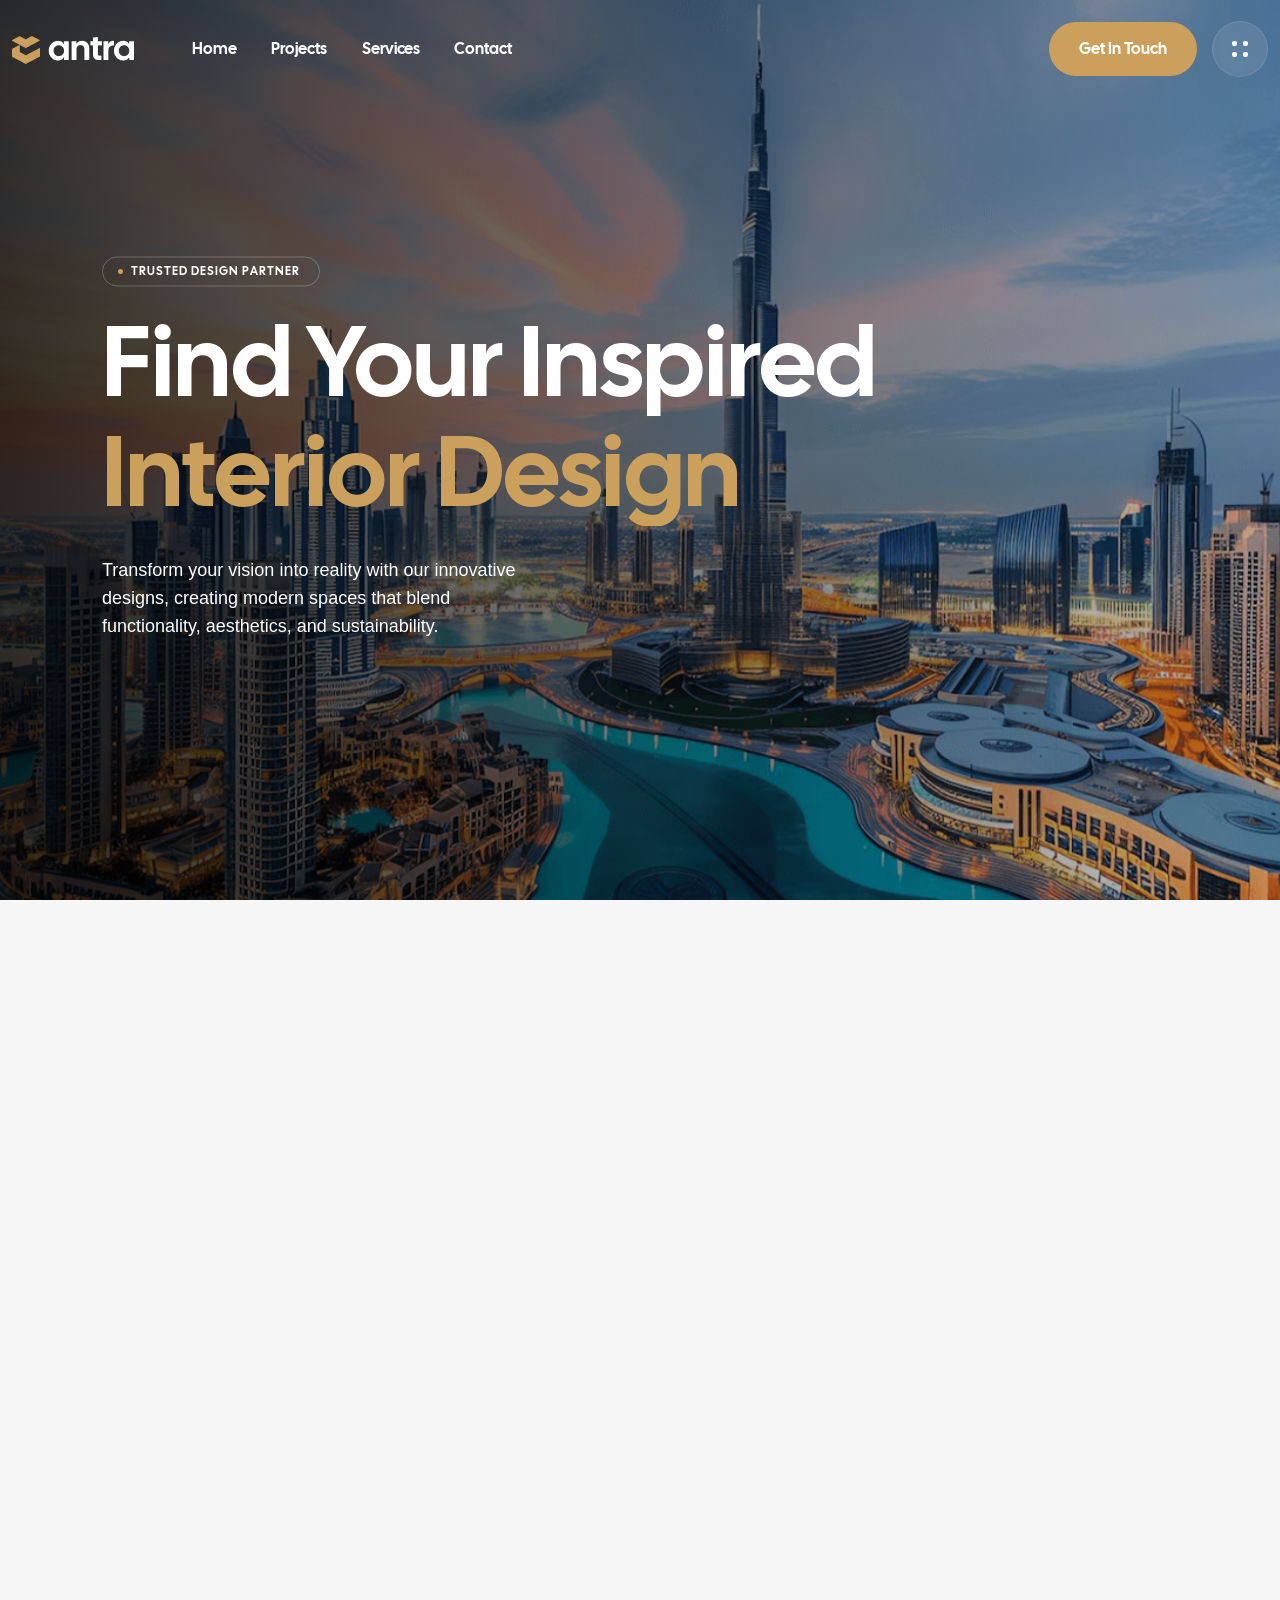
==== index.html @ e8db460d "first commit" ====
<!DOCTYPE html>
<html class="no-js" lang="en">
    
<!-- Mirrored from antra.ibthemespro.com/index-6.html by HTTrack Website Copier/3.x [XR&CO'2014], Thu, 23 Apr 2026 16:59:14 GMT -->
<head>
        <meta charset="utf-8">
        <meta http-equiv="x-ua-compatible" content="ie=edge">
        <meta name="viewport" content="width=device-width, initial-scale=1">
        <meta name="description" content="">

        <!-- Site Title -->
        <title>Time Construct LLC</title>

        <!-- Place favicon.ico in the root directory -->
        <link rel="shortcut icon" type="image/x-icon" href="assets/img/favicon.png">

        <!-- CSS here -->
        <link rel="stylesheet" href="assets/css/bootstrap.min.css">
        <link rel="stylesheet" href="assets/css/fontawesome.min.css">
        <link rel="stylesheet" href="assets/css/venobox.min.css">
        <link rel="stylesheet" href="assets/css/odometer.min.css">
        <link rel="stylesheet" href="assets/css/nice-select.css">
        <link rel="stylesheet" href="assets/css/carouselTicker.css">
        <link rel="stylesheet" href="assets/css/animation.css">
        <link rel="stylesheet" href="assets/css/swiper.min.css">
        <link rel="stylesheet" href="assets/css/main.css">
    </head>

    <body>

        <!-- preloader -->
        <!-- <div class="preloader overflow-hidden">
            <div class="site-name"><span>ANTRA</span></div>
            <div class="preloader-gutters">
                <div class="bar">
                    <div class="inner-bar"></div>
                </div>
                <div class="bar">
                    <div class="inner-bar"></div>
                </div>
                <div class="bar">
                    <div class="inner-bar"></div>
                </div>
                <div class="bar">
                    <div class="inner-bar"></div>
                </div>
                <div class="bar">
                    <div class="inner-bar"></div>
                </div>
                <div class="bar">
                    <div class="inner-bar"></div>
                </div>
                <div class="bar">
                    <div class="inner-bar"></div>
                </div>
                <div class="bar">
                    <div class="inner-bar"></div>
                </div>
            </div>
        </div> -->
        <!-- /.preloader -->

        <!-- header-area-start -->
        <header class="header sticky-active">
            <div class="primary-header">
                <div class="container">
                    <div class="primary-header-inner">
                        <div class="header-left-wrap">
                            <div class="header-logo d-lg-block">
                                <a href="index-2.html">
                                    <img src="assets/img/logo/logo-2.png" alt="logo">
                                </a>
                            </div>
                            <div class="header-menu-wrap">
                                <div class="mobile-menu-items">
                                    <ul>
                                        <li><a href="contact.html">Home</a></li>

                                        <li><a href="contact.html">Projects</a></li>
                                        <li><a href="contact.html">services</a></li>
                                        <li><a href="contact.html">contact</a></li>


                                    </ul>
                                </div>
                            </div>
                            <!-- /.header-menu-wrap -->
                        </div>
                        <div class="header-right-wrap">
                            <a href="tel:+480123678900" class="header-contact">
                                <span class="icon"><i class="fa-regular fa-phone"></i></span>
                                <span class="content">
                                    <span class="call-text">Call Us Phone</span>
                                    <span class="call-number">(+480) 123 678 900</span>
                                </span>
                            </a>
                            <div class="header-btn-wrap">
                                <a href="contact.html" class="tl-primary-btn header-btn">Get in Touch</a>
                            </div>
                            <div class="sidebar-icon">
                                <button class="sidebar-trigger open">
                                    <svg width="16" height="16" viewBox="0 0 16 16" fill="none" xmlns="http://www.w3.org/2000/svg">
                                        <path d="M11 2C11 0.89543 11.8954 0 13 0H14C15.1046 0 16 0.895431 16 2V3C16 4.10457 15.1046 5 14 5H13C11.8954 5 11 4.10457 11 3V2Z" fill="currentColor"/>
                                        <path d="M0 2C0 0.89543 0.895431 0 2 0H3C4.10457 0 5 0.895431 5 2V3C5 4.10457 4.10457 5 3 5H2C0.89543 5 0 4.10457 0 3V2Z" fill="currentColor"/>
                                        <path d="M0 13C0 11.8954 0.895431 11 2 11H3C4.10457 11 5 11.8954 5 13V14C5 15.1046 4.10457 16 3 16H2C0.89543 16 0 15.1046 0 14V13Z" fill="currentColor"/>
                                        <path d="M11 13C11 11.8954 11.8954 11 13 11H14C15.1046 11 16 11.8954 16 13V14C16 15.1046 15.1046 16 14 16H13C11.8954 16 11 15.1046 11 14V13Z" fill="currentColor"/>
                                    </svg>
                                </button>
                            </div>
                            <!-- /.header-right -->
                        </div>
                    </div>
                    <!-- /.primary-header-inner -->
                </div>
            </div>
        </header>
      

        <div id="sidebar-area" class="sidebar-area">
            <button class="sidebar-trigger close">
                <svg
                    class="sidebar-close"
                    xmlns="http://www.w3.org/2000/svg"
                    xmlns:xlink="http://www.w3.org/1999/xlink"
                    x="0px"
                    y="0px"
                    width="16px"
                    height="12.7px"
                    viewBox="0 0 16 12.7"
                    style="enable-background: new 0 0 16 12.7"
                    xml:space="preserve">
                    <g>
                        <rect
                            x="0"
                            y="5.4"
                            transform="matrix(0.7071 -0.7071 0.7071 0.7071 -2.1569 7.5208)"
                            width="16"
                            height="2"
                        ></rect>
                        <rect
                            x="0"
                            y="5.4"
                            transform="matrix(0.7071 0.7071 -0.7071 0.7071 6.8431 -3.7929)"
                            width="16"
                            height="2"
                        ></rect>
                    </g>
                </svg>
            </button>
            <div class="side-menu-content">
                <div class="side-menu-logo">
                    <a class="dark-img" href="index-2.html"><img src="assets/img/logo/logo-2.png" alt="logo"></a>
                    <a class="light-img" href="index-2.html"><img src="assets/img/logo/logo-1.png" alt="logo"></a>
                </div>
                <div class="side-menu-wrap"></div>
                <div class="side-menu-about">
                    <h4 class="title">We Shape Interior Designs, Crafting Timeless and Inspiring Spaces</h4>
                </div>
                <div class="side-menu-gallary">
                    <div class="side-menu-gallary-item">
                        <a href="assets/img/project/sidebar-gallary-1.png" class="venobox" data-gall="gallary1"><img src="assets/img/project/sidebar-gallary-1.png" alt="img"></a>
                    </div>
                    <div class="side-menu-gallary-item">
                        <a href="assets/img/project/sidebar-gallary-2.png" class="venobox" data-gall="gallary1"><img src="assets/img/project/sidebar-gallary-2.png" alt="img"></a>
                    </div>
                    <div class="side-menu-gallary-item">
                        <a href="assets/img/project/sidebar-gallary-3.png" class="venobox" data-gall="gallary1"><img src="assets/img/project/sidebar-gallary-3.png" alt="img"></a>
                    </div>
                    <div class="side-menu-gallary-item">
                        <a href="assets/img/project/sidebar-gallary-4.png" class="venobox" data-gall="gallary1"><img src="assets/img/project/sidebar-gallary-4.png" alt="img"></a>
                    </div>
                    <div class="side-menu-gallary-item">
                        <a href="assets/img/project/sidebar-gallary-5.png" class="venobox" data-gall="gallary1"><img src="assets/img/project/sidebar-gallary-5.png" alt="img"></a>
                    </div>
                    <div class="side-menu-gallary-item">
                        <a href="assets/img/project/sidebar-gallary-6.png" class="venobox" data-gall="gallary1"><img src="assets/img/project/sidebar-gallary-6.png" alt="img"></a>
                    </div>
                </div>
                <div class="side-menu-contact">
                    <ul class="side-menu-list">
                        <li>
                            5609 E Sprague Ave, <br>Spokane Valley, WA 99212,<br> USA
                        </li>
                        <li>
                            <a href="tel:+0844560789">+(084) 456-0789</a>
                        </li>
                        <li>
                            <a class="mail" href="mailto:support@example.com">support@example.com</a>
                        </li>
                    </ul>
                </div>
                <ul class="side-menu-social">
                    <li class="facebook"><a href="#"><i class="fab fa-facebook-f"></i></a></li>
                    <li class="instagram"><a href="#"><i class="fab fa-instagram"></i></a></li>
                    <li class="twitter"><a href="#"><i class="fab fa-twitter"></i></a></li>
                    <li class="g-plus"><a href="#"><i class="fab fa-fab fa-google-plus"></i></a></li>
                </ul>
            </div>
        </div>
        <!--/.sidebar-area-->

        <div class="mobile-side-menu">
            <div class="side-menu-content">
                <div class="side-menu-head">
                    <a href="index-2.html"><img src="assets/img/logo/logo-2.png" alt="logo"></a>
                    <button class="mobile-side-menu-close"><i class="fa-regular fa-xmark"></i></button>
                </div>
                <div class="side-menu-wrap"></div>
                <div class="side-menu-contact">
                    <div class="side-menu-header">
                        <h3>Contact Us</h3>
                    </div>
                    <ul class="side-menu-list">
                        <li>
                            <i class="fas fa-map-marker-alt"></i>
                            <p>Valentin, Street Road 24, New York, </p>
                        </li>
                        <li>
                            <i class="fas fa-phone"></i>
                            <a href="tel:+000123456789">+000 123 (456) 789</a>
                        </li>
                        <li>
                            <i class="fas fa-envelope-open-text"></i>
                            <a href="mailto:antra@gmail.com">antra@gmail.com</a>
                        </li>
                    </ul>
                </div>
                <ul class="side-menu-social">
                    <li class="facebook"><a href="#"><i class="fab fa-facebook-f"></i></a></li>
                    <li class="instagram"><a href="#"><i class="fab fa-instagram"></i></a></li>
                    <li class="twitter"><a href="#"><i class="fab fa-twitter"></i></a></li>
                    <li class="g-plus"><a href="#"><i class="fab fa-fab fa-google-plus"></i></a></li>
                </ul>
            </div>
        </div>
        <!-- /.mobile-side-menu -->
        <div class="mobile-side-menu-overlay"></div>

    <div id="antra-smooth-wrapper">
        <div id="antra-smooth-content">

        <section class="hero-section-6 overflow-hidden">
            <div class="bg-img" data-background="assets/images/banner3.png"></div>
            <div class="hero-text">
                <!-- <span>Interior</span> -->
            </div>
            <div class="container">
                <div class="hero-wrap-6 pt-130">
                    <div class="hero-content-6 white-content">
                        <div class="section-heading mb-0 white-content slide-anim" data-delay="2.5" data-offset="100" data-direction="bottom">
                            <h4 class="sub-heading" data-text-animation="fade-in-right" data-split="char" data-duration="0.9" data-stagger="0.03">Trusted Design Partner</h4>
                            <h2 class="section-title cursor-effect ">Find Your Inspired <br><span>Interior Design</span></h2>
                        </div>
                        <div class="hero-content-left slide-anim" data-delay="2.8" data-offset="100" data-direction="bottom">
                            <p>Transform your vision into reality with our innovative designs, creating modern spaces that blend functionality, aesthetics, and sustainability.</p>
                            <div class="hero-btn">
                                <a href="#"></a>
                            </div>
                        </div>
                    </div>
                </div>
            </div>
        </section>
        <!-- ./ hero-section -->

           <!-- ./ service-section -->

            <section class="about-section-6 pt-130 pb-130 tl-bg-color">
            <!-- <div class="shapes">
                <div class="shape-1"><img src="assets/img/shapes/about-shape-5.png" alt="shape"></div>
                <div class="shape-2"><img src="assets/img/shapes/about-shape-6.png" alt="shape"></div>
            </div> -->
            <div class="container container-2">
                <div class="row">
                    <div class="col-lg-6">
                        <div class="about-img-wrap-6 slide-anim" data-delay="0.3" data-offset="100" data-direction="left">
                            <div class="about-img-1"><img src="assets/images/about1.webp" alt="about"></div>
                            <div class="about-img-2"><img src="assets/images/about2.jpg" alt="about"></div>
                            <div class="about-img-3"><img src="assets/images/about3.jpg" alt="about"></div>
                        </div>
                    </div>
                    <div class="col-lg-6">
                        <div class="about-content-6 slide-anim" data-delay="0.3" data-offset="100" data-direction="right">
                            <div class="section-heading mb-30">
                                <!-- <h4 class="sub-heading" data-text-animation="fade-in-right" data-split="char" data-duration="0.9" data-stagger="0.03">Since 1989</h4> -->
                                <h2 class="section-title cursor-effect  title-2">WHO <span>WE ARE</span></h2>
                                <p>TIME Construct LLC, is a trusted provider of high-quality electromechanical solutions
in the United Arab Emirates. With a strong commitment to excellence, we specialize
in delivering reliable, efficient, and cost-effective services across a wide range of
projects, including residential, commercial, and industrial developments. </p>
<p>Our expertise covers mechanical, electrical, and plumbing (MEP) works,
ensuring seamless integration and execution at every stage of the project lifecycle.
Backed by a team of skilled engineers, technicians, and project managers, we strive
to meet the highest industry standards while adhering to strict safety.</p>
<p>At Time, we believe in building long-term relationships with ourclients by consistently
delivering projects on time and within budget. Our reputation is shaped by reliability,
integrity,and our customer-focused approach, combined with technical expertise
and innovative solutions, enables us to exceed expectations and contribute to the
success of every project we undertake.</p>
                            </div>
                            <!-- <div class="about-faq">
                                <div class="faq-accordion">
                                    <div class="accordion" id="accordionExample">
                                        
                                        <div class="accordion-item fade-top">
                                            <h2 class="accordion-header" id="headingOne">
                                                <button class="accordion-button" type="button" data-bs-toggle="collapse" data-bs-target="#collapseOne" aria-expanded="true" aria-controls="collapseOne">
                                                    Building Future Cities
                                                </button>
                                            </h2>
                                            <div id="collapseOne" class="accordion-collapse collapse show" role="region" aria-labelledby="headingOne" data-bs-parent="#accordionExample">
                                                <div class="accordion-body">
                                                    Our mission is to craft environments that stir creativity, evoke emotion, and reflect the inhabit them.
                                                </div>
                                            </div>
                                        </div>

                                        <div class="accordion-item fade-top">
                                            <h2 class="accordion-header" id="headingTwo">
                                                <button class="accordion-button collapsed" type="button" data-bs-toggle="collapse" data-bs-target="#collapseTwo" aria-expanded="false" aria-controls="collapseTwo">
                                                    Unique and Influential Design
                                                </button>
                                            </h2>
                                            <div id="collapseTwo" class="accordion-collapse collapse" role="region" aria-labelledby="headingTwo" data-bs-parent="#accordionExample">
                                                <div class="accordion-body">
                                                    Our mission is to craft environments that stir creativity, evoke emotion, and reflect the inhabit them.
                                                </div>
                                            </div>
                                        </div>

                                        <div class="accordion-item fade-top">
                                            <h2 class="accordion-header" id="headingThree">
                                                <button class="accordion-button collapsed" type="button" data-bs-toggle="collapse" data-bs-target="#collapseThree" aria-expanded="false" aria-controls="collapseThree">
                                                    Interior and exterior design
                                                </button>
                                            </h2>
                                            <div id="collapseThree" class="accordion-collapse collapse" role="region" aria-labelledby="headingThree" data-bs-parent="#accordionExample">
                                                <div class="accordion-body">
                                                    Our mission is to craft environments that stir creativity, evoke emotion, and reflect the inhabit them.
                                                </div>
                                            </div>
                                        </div>

                                    </div>
                                </div>
                            </div>
                            <div class="about-btn">
                                <a href="about.html" class="tl-primary-btn">See More About Us <span class="icon"><i class="fa-regular fa-arrow-right"></i></span></a>
                            </div> -->
                        </div>
                    </div>
                </div>
            </div>
        </section>


           <section class="process-section process-6 pt-130 pb-130 fade-wrapper">
            <div class="container container-2">
                <div class="row">
                    <div class="col-lg-6">
                        <div class="process-img-6 slide-anim" data-delay="0.3" data-offset="100" data-direction="left">
                            <img src="assets/img/images/process-img-5.png" alt="process">
                        </div>
                    </div>
                    <div class="col-lg-6">
                        <div class="process-item-wrap-6 slide-anim" data-delay="0.3" data-offset="100" data-direction="right">
                            <div class="process-item-6 item-1">
                                <h3 class="title">WHAT  <span>TIME DO</span></h3>
                                <p>In TIME Construct LLC, MEP is our core business. Time Electromechanical Company delivers
comprehensive end-to-end MEP solutions, ensuring efficient Design, Supply, Execution, and
Maintenance of building systems across diverse sectors in the UAE
                                   
                                </p>
                                <br><br>
                                 <ul class="about-list">
                                    <li><img src="assets/img/icon/about-1.png" alt="about">Mechanical Works (HVAC Systems, Ventilation, Air Conditioning)</li>
                                    <li><img src="assets/img/icon/about-1.png" alt="about">Electrical Works (Power Distribution, Lighting, ELV Systems)</li>
                                    <li><img src="assets/img/icon/about-1.png" alt="about">Plumbing & Drainage Systems</li>
                                    <li><img src="assets/img/icon/about-1.png" alt="about">Fire Fighting & Fire Alarm Systems</li>
                                    <li><img src="assets/img/icon/about-1.png" alt="about">Testing, Commissioning & Maintenance</li>
                                    <li><img src="assets/img/icon/about-1.png" alt="about">Facility Management Support
</li>

                                </ul>
                            </div>
                        </div>
                    </div>
                </div>
            </div>
        </section>
<!-- ./ service-section -->

        <section class="content-section pt-130 pb-130 tl-bg-color">
            <!-- <div class="shape-1"><img src="assets/img/shapes/content-shape-1.png" alt="shape"></div> -->
            <div class="container container-2">
                <div class="row">
                    <div class="col-lg-6">
                        <div class="content-info slide-anim" data-delay="0.3" data-offset="100" data-direction="left">
                            <div class="section-heading mb-30">
                                <!-- <h4 class="sub-heading" data-text-animation="fade-in-right" data-split="char" data-duration="0.9" data-stagger="0.03">What we do</h4> -->
                                <h2 class="section-title cursor-effect  title-2">WHY <span>CHOOSE US</span></h2>
                            </div>
                            <ul class="content-list">
                                <li><i class="fa-solid fa-circle-chevron-right"></i>Experienced & Qualified Team</li>
                                <li><i class="fa-solid fa-circle-chevron-right"></i>Commitment to Quality & Safety</li>
                                <li><i class="fa-solid fa-circle-chevron-right"></i>Timely Project Delivery</li>
                            </ul>
                            <p>Our technical expertise has a full track record of prestigious project from concept to
successful completion, such as Town shops, High rise towers, Shopping Malls, Offices &
Hospitals, Complex and Luxurious Villas & Private Palaces, Hotels, Kids Play areas, Clubs,
Pools, resort, Spa, Entertainment Theatres and Stadiums, Private Heliports & Roads.
Horse Stables, Fuel Filling Stations </p>
                            <!-- 
                            <div class="content-btn">
                                <a href="about.html" class="tl-primary-btn">Discover more <span class="icon"><i class="fa-regular fa-arrow-right"></i></span></a>
                            </div> -->
                        </div>
                    </div>
                    <div class="col-lg-6">
                        <div class="content-img-wrap slide-anim" data-delay="0.3" data-offset="100" data-direction="right">
                            <div class="content-img-1"><img src="assets/img/images/content-img-1.png" alt="content"></div>
                            <div class="content-img-2"><img src="assets/img/images/content-img-2.png" alt="content"></div>
                        </div>
                    </div>
                </div>
            </div>
        </section>

<!-- ./ slider-section -->
                
        <section class="service-section pt-50 pb-110 overflow-hidden tl-bg-color fade-wrapper">
            <div class="bg-shape" data-background="assets/img/shapes/service-bg-shape-1.png"></div>
            <div class="container">
                <div class="row section-heading-wrap fade-top">  
                    <div class="shape"><img src="assets/img/shapes/section-heading.png" alt="shape"></div>
                    <div class="col-lg-4 col-md-12">
                        <div class="section-heading mb-0">
                            <img src="assets/images/drainage1.jpeg" style="max-width: 70%;" alt="service">
                        </div>
                    </div>
                    <div class="col-lg-8 col-md-12">
                        <div class="section-heading section-heading-2 mb-0">
                            <h2 class="section-title cursor-effect">DRAINAGE, <span>WATER SUPPLY,</span> IRRIGATION SYSTEMS</h2>
                            <p class="mb-0">Plumbing team is well equipped to undertake projects of any magnitude from
                                conceptual design to commissioning in the
                                following fields: Drainage Infrastructure
                                networks Seweage lift stations, Cold & hot
                                water supply distribution, Solar & electrical
                                heating, Central Calorifiers & Boilers, Pumps
                                & Pumping Stations, RO Systems, Irrigation
                                systems.</p>
                        </div>
                    </div>
                </div>
                <div class="row gy-xl-0 gy-4">
                    <div class="col-xl-3 col-lg-6 col-md-12">
                        <div class="service-item slide-anim" data-delay="0.3" data-offset="100" data-direction="left">
                            <img src="assets/images/drainage2.jpeg" alt="service" style="    border-radius: 24px;">
                        </div>
                    </div>
                    <div class="col-xl-3 col-lg-6 col-md-12">
                        <div class="service-item slide-anim" data-delay="0.3" data-offset="100" data-direction="bottom">
                                                       <img src="assets/images/drainage3.jpeg" alt="service" style="    border-radius: 24px;">

                        </div>
                    </div>
                    <div class="col-xl-3 col-lg-6 col-md-12">
                        <div class="service-item slide-anim" data-delay="0.3" data-offset="100" data-direction="bottom">
                                                       <img src="assets/images/drainage4.jpeg" alt="service" style="    border-radius: 24px;">

                        </div>
                    </div>
                    <div class="col-xl-3 col-lg-6 col-md-12">
                        <div class="service-item slide-anim" data-delay="0.3" data-offset="100" data-direction="right">
                                                       <img src="assets/images/drainage5.jpeg" alt="service" style="    border-radius: 24px;">

                        </div>
                    </div>
                </div>
            </div>
        </section>
        <!-- ./ service-section -->


        <!-- ./ content-section -->
        <!-- <section class="about-section overflow-hidden">
            <div class="about-bg" data-background="assets/img/bg-img/about-bg.png"></div>
           
            <div class="container">
                <div class="row align-items-center">
                    <div class="col-lg-6">
                        <div class="about-content white-content slide-anim" data-delay="0.3" data-offset="100" data-direction="left">
                            <div class="section-heading white-content mb-30">
                                <h4 class="sub-heading" data-text-animation="fade-in-right" data-split="char" data-duration="0.9" data-stagger="0.03">Started In 1991</h4>
                                <h2 class="section-title cursor-effect">Where Spaces <br> Inspire, and <span>Design <br> Comes Alive</span></h2>
                            </div>
                            <ul class="about-list">
                                <li><img src="assets/img/icon/about-1.png" alt="about">Latest technologies</li>
                                <li><img src="assets/img/icon/about-1.png" alt="about">High-Quality Designs</li>
                                <li><img src="assets/img/icon/about-1.png" alt="about">5 Years Warranty</li>
                                <li><img src="assets/img/icon/about-1.png" alt="about">Residential Design</li>
                            </ul>
                            <p>Whether it’s your home, office, or a commercial project, we are always dedicated to bringing your vision to life.Our numbers speak better than words:</p>
                            <div class="about-btn">
                                <a href="about.html" class="tl-primary-btn white-btn">More About Us <span class="icon"><i class="fa-regular fa-arrow-right"></i></span></a>
                            </div>
                        </div>
                    </div>
                    <div class="col-lg-6">
                        <div class="about-img slide-anim" data-delay="0.3" data-offset="100" data-direction="right">
                            <img src="assets/img/images/about-img-1.png" alt="about">
                        </div>
                    </div>
                </div>
            </div>
        </section> -->

       
        <!-- ./ about-section -->

        <!-- <section class="project-section-6 overflow-hidden">
            <div class="project-accordion-wrap">
                    <div class="project-accordian">
                        <div class="project-card-wrap">
                            <div class="project-card">
                                <div class="project-item-2 project-item-4">
                                    <div class="project-thumb">
                                        <img src="assets/img/project/project-2.png" alt="project">
                                        <ul>
                                            <li>Residential</li>
                                            <li>Single Home</li>
                                        </ul>
                                    </div>
                                    <div class="project-content">
                                        <h3 class="title">Bohemian Rhapsody</h3>
                                        <p>Berlin, Germany <br> 2025</p>
                                    </div>
                                </div>
                            </div>
                            <div class="project-card">
                                <div class="project-item-2 project-item-4">
                                    <div class="project-thumb">
                                        <img src="assets/img/project/project-big-2.png" alt="project">
                                        <ul>
                                            <li>Residential</li>
                                            <li>Single Home</li>
                                        </ul>
                                    </div>
                                    <div class="project-content">
                                        <h3 class="title">Living Innovation</h3>
                                        <p>Berlin, Germany <br> 2025</p>
                                    </div>
                                </div>
                            </div>
                            <div class="project-card active">
                                <div class="project-item-2 project-item-4">
                                    <div class="project-thumb">
                                        <img src="assets/img/project/project-big-3.png" alt="project">
                                        <ul>
                                            <li>Residential</li>
                                            <li>Single Home</li>
                                        </ul>
                                    </div>
                                    <div class="project-content">
                                        <h3 class="title">Luxury Skyline</h3>
                                        <p>Berlin, Germany <br> 2025</p>
                                    </div>
                                </div>
                            </div>
                            <div class="project-card">
                                <div class="project-item-2 project-item-4">
                                    <div class="project-thumb">
                                        <img src="assets/img/project/project-3.png" alt="project">
                                        <ul>
                                            <li>Residential</li>
                                            <li>Single Home</li>
                                        </ul>
                                    </div>
                                    <div class="project-content">
                                        <h3 class="title">Vintage Glamour</h3>
                                        <p>Berlin, Germany <br> 2025</p>
                                    </div>
                                </div>
                            </div>
                        </div>
                    </div>
                </div>
        </section> -->

     
        <!-- ./ process-section -->

        <!-- <section class="service-section-5 pt-130 pb-130 fade-wrapper">
            <div class="bg-img" data-background="assets/img/bg-img/service-bg-2.png"></div>
            <div class="container container-2">
                <div class="row section-heading-wrap fade-top">  
                    <div class="shape"><img src="assets/img/shapes/section-heading-2.png" alt="shape"></div>
                    <div class="col-lg-4 col-md-12">
                        <div class="section-heading mb-0 white-content">
                            <h4 class="sub-heading" data-text-animation="fade-in-right" data-split="char" data-duration="0.9" data-stagger="0.03">Our Services</h4>
                        </div>
                    </div>
                    <div class="col-lg-8 col-md-12">
                        <div class="section-heading section-heading-2 mb-0 white-content">
                            <h2 class="section-title cursor-effect  title-2">Explore our <span>comprehensive <br>interior design</span> services</h2>
                        </div>
                    </div>
                </div>
                <div class="row gy-lg-0 gy-4 fade-wrapper">
                    <div class="col-lg-4 col-md-6 fade-top">
                        <div class="service-item-5">
                            <div class="service-content">
                                <h3 class="title"><a href="service-details.html">Residential Interior <br>Design</a> <span class="number">01</span></h3>
                                <p>Tailored design services for private homes, including room makeovers and complete home transformations.</p>
                            </div>
                            <div class="service-img">
                                <img src="assets/img/service/service-img-8.png" alt="service">
                            </div>
                        </div>
                    </div>
                    <div class="col-lg-4 col-md-6 fade-top">
                        <div class="service-item-5 item-2">
                            <div class="service-content">
                                <h3 class="title"><a href="service-details.html">Commercial Interior <br> Design</a> <span class="number">02</span></h3>
                                <p>Tailored design services for private homes, including room makeovers and complete home transformations.</p>
                            </div>
                            <div class="service-img">
                                <img src="assets/img/service/service-img-9.png" alt="service">
                            </div>
                        </div>
                    </div>
                    <div class="col-lg-4 col-md-6 fade-top">
                        <div class="service-item-5">
                            <div class="service-content">
                                <h3 class="title"><a href="service-details.html">Interior Design <br>Consultation</a> <span class="number">03</span></h3>
                                <p>Tailored design services for private homes, including room makeovers and complete home transformations.</p>
                            </div>
                            <div class="service-img">
                                <img src="assets/img/service/service-img-10.png" alt="service">
                            </div>
                        </div>
                    </div>
                </div>
            </div>
        </section>
         -->

        <!-- <section class="video-section">
            <div class="bg-img" data-background="assets/img/bg-img/video-bg-1.png"></div>
            <div class="container container-2">
                <div class="video-content">
                    <div class="play-btn">
                        <a
                            class="video-popup venobox"
                            data-autoplay="true"
                            data-vbtype="video"
                            href="https://youtu.be/JwC-Qx1lJso">
                            <i class="fa-solid fa-play"></i>
                        </a>
                    </div>
                    <h2 class="video-title">Unlock Your Dream <br> Home Today!</h2>
                    <p>We encourage clients to actively participate in discussions, share their ideas, preferences, and feedback.</p>
                </div>
            </div>
        </section> -->
        <!-- ./ video-section -->
        
        <!-- <section class="skill-section pt-130 pb-130 overflow-hidden fade-wrapper">
            <div class="skill-text">antra</div>
            <div class="shape-1"><img src="assets/img/shapes/skill-shape-1.png" alt="shape"></div>
            <div class="container container-2">
                <div class="row section-heading-wrap pl-0 mw-100 fade-top">  
                    <div class="shape"><img src="assets/img/shapes/section-heading.png" alt="shape"></div>
                    <div class="col-lg-4 col-md-12">
                        <div class="section-heading mb-0">
                            <h4 class="sub-heading" data-text-animation="fade-in-right" data-split="char" data-duration="0.9" data-stagger="0.03">Owr clients say</h4>
                        </div>
                    </div>
                    <div class="col-lg-8 col-md-12">
                        <div class="section-heading section-heading-2 mb-0">
                            <h2 class="section-title cursor-effect  cursor-effect title-2">Trusted expert in <span>architectural <br> design</span> and innovation.</h2>
                        </div>
                    </div>
                </div>
                <div class="row">
                    <div class="col-lg-5">
                        <div class="skill-left-content slide-anim" data-delay="0.3" data-offset="100" data-direction="left">
                            <div class="skill-desc">
                                <p>We specialize in transforming visions into reality. Explore our portfolio of innovative architectural and interior design projects crafted with precision.</p>
                            </div>
                            <div class="skills-items">
                                <div class="skills-item fade-top">
                                    <h4 class="title">Interior Design</h4>
                                    <div class="progress">
                                        <div class="progress-bar wow slideInLeft" data-wow-delay="0ms" data-wow-duration="2000ms" role="progressbar" style="width: 85%; visibility: visible; animation-duration: 2000ms; animation-delay: 0ms; animation-name: slideInLeft;">
                                            <span>85%</span>
                                            <div class="dot"></div>
                                        </div>
                                    </div>
                                </div>
                                <div class="skills-item fade-top">
                                    <h4 class="title">3D Modeling</h4>
                                    <div class="progress">
                                        <div class="progress-bar wow slideInLeft" data-wow-delay="0ms" data-wow-duration="2000ms" role="progressbar" style="width: 95%; visibility: visible; animation-duration: 2000ms; animation-delay: 0ms; animation-name: slideInLeft;">
                                            <span>95%</span>
                                            <div class="dot"></div>
                                        </div>
                                    </div>
                                </div>
                                <div class="skills-item fade-top">
                                    <h4 class="title">2D Planning</h4>
                                    <div class="progress">
                                        <div class="progress-bar wow slideInLeft" data-wow-delay="0ms" data-wow-duration="2000ms" role="progressbar" style="width: 65%; visibility: visible; animation-duration: 2000ms; animation-delay: 0ms; animation-name: slideInLeft;">
                                            <span>65%</span>
                                            <div class="dot"></div>
                                        </div>
                                    </div>
                                </div>
                            </div>
                        </div>
                    </div>
                    <div class="col-lg-7">
                        <div class="skill-img slide-anim" data-delay="0.3" data-offset="100" data-direction="right">
                            <img src="assets/img/images/skill-img-1.png" alt="skill">
                        </div>
                    </div>
                </div>
            </div>
        </section> -->
        <!-- ./ skill-section -->

        <!-- <section class="counter-section pt-130 pb-130 counter-6 fade-wrapper">
            <div class="bg-img" data-background="assets/img/bg-img/counter-bg.png"></div>
            <div class="container container-2">
                <div class="section-heading white-content counter-heading fade-top">
                    <h4 class="sub-heading" data-text-animation="fade-in-right" data-split="char" data-duration="0.9" data-stagger="0.03">Trusted experience</h4>
                    <h2 class="section-title cursor-effect  title-2">Behind every <span>statistic <br> pulses</span> a human story</h2>
                </div>
                <div class="row gy-5">
                    <div class="col-lg-3 col-md-6">
                        <div class="counter-item-6 white-content">
                            <h3 class="title"><span class="odometer" data-count="22">0</span><span class="icon">+</span></h3>
                            <h4 class="sub-title">Years experience</h4>
                            <p>Improving homes with expert <br> craftsmanship for years</p>
                        </div>
                    </div>
                    <div class="col-lg-3 col-md-6">
                        <div class="counter-item-6 white-content">
                            <h3 class="title"><span class="odometer" data-count="189">0</span><span class="icon">+</span></h3>
                            <h4 class="sub-title">Projects completed</h4>
                            <p>Improving homes with expert <br> craftsmanship for years</p>
                        </div>
                    </div>
                    <div class="col-lg-3 col-md-6">
                        <div class="counter-item-6 white-content">
                            <h3 class="title"><span class="odometer" data-count="265">0</span><span class="icon">+</span></h3>
                            <h4 class="sub-title">Skilled Tradespeople</h4>
                            <p>Improving homes with expert <br> craftsmanship for years</p>
                        </div>
                    </div>
                    <div class="col-lg-3 col-md-6">
                        <div class="counter-item-6 white-content">
                            <h3 class="title"><span class="odometer" data-count="328">0</span><span class="icon">+</span></h3>
                            <h4 class="sub-title">Client satisfaction</h4>
                            <p>Improving homes with expert <br> craftsmanship for years</p>
                        </div>
                    </div>
                </div>
            </div>
        </section> -->
        <!-- ./ counter-section -->

        <!-- <section class="testimonial-section pt-130 pb-130 fade-wrapper">
            <div class="container container-2">
                <div class="row section-heading-wrap fade-top">  
                    <div class="shape"><img src="assets/img/shapes/section-heading.png" alt="shape"></div>
                    <div class="col-lg-4 col-md-12">
                        <div class="section-heading mb-0">
                            <h4 class="sub-heading" data-text-animation="fade-in-right" data-split="char" data-duration="0.9" data-stagger="0.03">Owr clients say</h4>
                        </div>
                    </div>
                    <div class="col-lg-8 col-md-12">
                        <div class="section-heading section-heading-2 mb-0">
                            <h2 class="section-title cursor-effect  title-2">Here’s What <span>warm words <br> our clients</span> say</h2>
                        </div>
                    </div>
                </div>
                <div class="row">
                    <div class="col-lg-6">
                        <div class="testi-img slide-anim" data-delay="0.3" data-offset="100" data-direction="left">
                            <img src="assets/img/testi/testi-img-1.png" alt="testi">
                        </div>
                    </div>
                    <div class="col-lg-6">
                        <div class="testi-carousel-wrap slide-anim" data-delay="0.3" data-offset="100" data-direction="right">
                            <div class="testi-top-content">
                                <div class="left-content">
                                    <h3 class="rating">4.80</h3>
                                    <div class="rating-list">
                                        <ul>
                                            <li><i class="fa-solid fa-star"></i></li>
                                            <li><i class="fa-solid fa-star"></i></li>
                                            <li><i class="fa-solid fa-star"></i></li>
                                            <li><i class="fa-solid fa-star"></i></li>
                                            <li><i class="fa-solid fa-star"></i></li>
                                        </ul>
                                        <span>2,688 reviews</span>
                                    </div>
                                </div>
                                <div class="right-content">
                                    <p>From concept to reality, the team turned my <br> vision into a stunning, livable space. I couldn’t <br> be happier with this!</p>
                                </div>
                            </div>
                            <div class="testi-carousel swiper">
                                <div class="swiper-wrapper">
                                    <div class="swiper-slide">
                                        <div class="testi-item">
                                            <p>“A wonderful experience! They knew what they were doing and were incredibly knowledgeable throughout the process."</p>
                                            <div class="testi-author">
                                                <div class="author-img">
                                                    <img src="assets/img/testi/testi-author-1.png" alt="author">
                                                </div>
                                                <h4 class="name">Morgan Dufresne <span>Company Owner</span></h4>
                                            </div>
                                        </div>
                                    </div>
                                </div>
                            </div>
                        </div>
                    </div>
                </div>
            </div>
        </section> -->
        <!-- ./ testimonial-section -->

        <section class="request-section pb-130">
            <div class="running-text">
                <div class="carouselTicker carouselTicker-start" data-speed="fast">
                    <ul class="text-anim carouselTicker__list">
                        <li>Architecture Design</li>
                        <li>Interior Design</li>
                        <li>Architecture Design</li>
                        <li>Interior Design</li>
                        <li>Architecture Design</li>
                        <li>Interior Design</li>
                        <li>Architecture Design</li>
                        <li>Interior Design</li>
                    </ul>
                </div>
            </div>
            <!-- ./ running-text -->
            <div class="bg-img" data-background="assets/img/bg-img/request-bg.png"></div>
            <div class="container container-2">
                <div class="row request-wrap">
                    <div class="col-lg-6">
                        <div class="request-content">
                            <div class="section-heading white-content">
                                <h4 class="sub-heading" data-text-animation="fade-in-right" data-split="char" data-duration="0.9" data-stagger="0.03">get in touch</h4>
                                <h2 class="section-title cursor-effect  title-2">Have a <span>Project in <br> Mind?</span> Let’s Make It <br> Happen</h2>
                            </div>
                            <div class="request-item-wrap">
                                <div class="request-item white-content">
                                    <span>Address</span>
                                    <p>5609 E Sprague Ave, Spokane <br> Valley, WA 99212, USA</p>
                                </div>
                                <div class="request-item white-content">
                                    <span>Support</span>
                                    <a href="tel:+0844560789">+(084) 456-0789</a>
                                    <a href="mailto:support@example.com">support@example.com</a>
                                </div>
                            </div>
                        </div>
                    </div>
                    <div class="col-lg-6">
                        <div class="request-form-wrap">
                            <form action="https://antra.ibthemespro.com/mail.php" method="post" id="ajax_contact" class="form-horizontal">
                                <div class="form-group row">
                                    <div class="col-md-6">
                                        <div class="form-item">
                                            <h4 class="form-title">Full Name *</h4>
                                            <input type="text" id="fullname" name="fullname" class="form-control" placeholder="Designer">
                                        </div>
                                    </div>
                                    <div class="col-md-6">
                                        <div class="form-item">
                                            <h4 class="form-title">phone *</h4>
                                            <input type="text" id="phone" name="phone" class="form-control" placeholder="+(084) 456-0789">
                                        </div>
                                    </div>
                                </div>
                                <div class="form-group row">
                                    <div class="col-md-6">
                                        <div class="form-item">
                                            <h4 class="form-title">Email Address *</h4>
                                            <input type="text" id="email-2" name="email" class="form-control" placeholder="support@example.com">
                                        </div>
                                    </div>
                                    <div class="col-md-6">
                                        <div class="form-item">
                                            <h4 class="form-title">Services *</h4>
                                            <input type="text" id="service" name="service" class="form-control" placeholder="I want to">
                                        </div>
                                    </div>
                                </div>
                                <div class="form-group row">
                                    <div class="col-md-12">
                                        <div class="form-item message-item">
                                            <h4 class="form-title">Write Message *</h4>
                                            <textarea id="message" name="message" cols="30" rows="5" class="form-control address" placeholder="Your message.."></textarea>
                                        </div>
                                    </div>
                                </div>
                                <div class="submit-btn">
                                    <button id="submit" class="tl-primary-btn white-btn" type="submit">Send Message <span class="icon"><i class="fa-regular fa-arrow-right"></i></span></button>
                                </div>
                            </form>
                        </div>
                    </div>
                </div>
            </div>
        </section>
        <!-- ./ request-section -->

        <section class="blog-section pt-150 fade-wrapper tl-bg-color">
            <div class="container container-2">
                <div class="row section-heading-wrap fade-top">  
                    <div class="shape"><img src="assets/img/shapes/section-heading.png" alt="shape"></div>
                    <div class="col-lg-4 col-md-12">
                        <div class="section-heading mb-0">
                            <h4 class="sub-heading" data-text-animation="fade-in-right" data-split="char" data-duration="0.9" data-stagger="0.03">amazing design team</h4>
                        </div>
                    </div>
                    <div class="col-lg-8 col-md-12">
                        <div class="section-heading section-heading-2 mb-0">
                            <h2 class="section-title cursor-effect  title-2">Take a look at <span>our latest <br> blog</span> & articles.</h2>
                        </div>
                    </div>
                </div>
                <div class="blog-carousel-2">
                    <div class="swiper-wrapper">
                        <div class="swiper-slide">
                            <div class="post-card">
                                <div class="post-thumb">
                                    <img src="assets/img/blog/post-1.jpg" alt="post">
                                    <span class="category">exteriors</span>
                                </div>
                                <div class="post-content">
                                    <ul class="post-meta">
                                        <li>Dec 25, 2025</li>
                                        <li>By <span>Admin</span></li>
                                    </ul>
                                    <h3 class="title"><a href="blog-details.html">Four Ways for Creating Extra Space in Small Homes</a></h3>
                                    <p>Modest, recently established interior design company that seeks to address a variety of topics, including…</p>
                                </div>
                            </div>
                        </div>
                        <div class="swiper-slide">
                            <div class="post-card">
                                <div class="post-thumb">
                                    <img src="assets/img/blog/post-2.png" alt="post">
                                    <span class="category">exteriors</span>
                                </div>
                                <div class="post-content">
                                    <ul class="post-meta">
                                        <li>Dec 25, 2025</li>
                                        <li>By <span>Admin</span></li>
                                    </ul>
                                    <h3 class="title"><a href="blog-details.html">Four Ways for Creating Extra Space in Small Homes</a></h3>
                                    <p>Modest, recently established interior design company that seeks to address a variety of topics, including…</p>
                                </div>
                            </div>
                        </div>
                        <div class="swiper-slide">
                            <div class="post-card">
                                <div class="post-thumb">
                                    <img src="assets/img/blog/post-3.png" alt="post">
                                    <span class="category">exteriors</span>
                                </div>
                                <div class="post-content">
                                    <ul class="post-meta">
                                        <li>Dec 25, 2025</li>
                                        <li>By <span>Admin</span></li>
                                    </ul>
                                    <h3 class="title"><a href="blog-details.html">Four Ways for Creating Extra Space in Small Homes</a></h3>
                                    <p>Modest, recently established interior design company that seeks to address a variety of topics, including…</p>
                                </div>
                            </div>
                        </div>
                    </div>
                </div>
            </div>
        </section>
        <!-- ./ blog-section -->

        <section class="newsletter-section pt-130 pb-130 overflow-hidden tl-bg-color">
            <div class="bg-shape"><img src="assets/img/shapes/newsletter-shape.png" alt="shape"></div>
            <div class="container">
                <div class="newsletter-wrap">
                    <div class="section-heading text-center">
                        <h4 class="sub-heading" data-text-animation="fade-in-right" data-split="char" data-duration="0.9" data-stagger="0.03">Subscribe to the newsletter</h4>
                        <h2 class="section-title cursor-effect ">Join <span>our newsletter <br> stay</span> up to date</h2>
                        <p>Join our newsletter. Learn something new, gain access to exclusive content, <br> and stay informed with the latest updates in the industry.</p>
                    </div>
                    <div class="newsletter-form">
                        <input type="text" id="email" name="email" class="form-control" placeholder="Email address..">
                        <button type="submit"><i class="fa-regular fa-arrow-right-long"></i></button>
                        
                    </div>
                </div>
            </div>
        </section>
        <!-- ./ newsletter-section -->

        <footer class="footer-section overflow-hidden">
            <div class="footer-bg" data-background="assets/img/bg-img/footer-bg.png"></div>
            <div class="footer-shade"></div>
            <div class="container container-2">
                <div class="row footer-wrap">
                    <div class="col-lg-3 col-md-6">
                        <div class="footer-widget">
                            <div class="widget-header">
                                <div class="footer-logo">
                                    <a href="index-2.html"><img src="assets/img/logo/logo-2.png" alt="logo"></a>
                                </div>
                            </div>
                            <p class="mb-10">We transform your vision into beautifully <br> crafted spaces.</p>
                            <p class="mb-0">5609 E Sprague Ave, Spokane Valley, <br> WA 99212, USA</p>
                        </div>
                    </div>
                    <div class="col-lg-3 col-md-6">
                        <div class="footer-widget footer-col-2">
                            <ul class="footer-list">
                                <li><a href="about.html">About Us</a></li>
                                <li><a href="service.html">Services</a></li>
                                <li><a href="contact.html">Careers</a></li>
                                <li><a href="team.html">our Team</a></li>
                                <li><a href="blog-grid.html">Blog</a></li>
                                <li><a href="contact.html">Contact Us</a></li>
                            </ul>
                        </div>
                    </div>
                    <div class="col-lg-3 col-md-6">
                        <div class="footer-widget footer-col-2 pl-0">
                            <ul class="footer-list">
                                <li><a href="portfolio-details.html">Our Projects</a></li>
                                <li><a href="contact.html">Partners</a></li>
                                <li><a href="contact.html">Partners Program</a></li>
                                <li><a href="contact.html">Affiliate Program</a></li>
                                <li><a href="contact.html">Terms & Conditions</a></li>
                                <li><a href="contact.html">Support Center</a></li>
                            </ul>
                        </div>
                    </div>
                    <div class="col-lg-3 col-md-6">
                        <div class="footer-widget">
                            <div class="footer-address">
                                <a class="number" href="tel:+0844560789">+(084) 456-0789</a>
                                <a class="mail" href="tel:">support@example.com</a>
                                <ul class="social-list">
                                    <li><a href="#">Facebook</a></li>
                                    <li><a href="#">Instagram</a></li>
                                    <li><a href="#">YouTube</a></li>
                                    <li><a href="#">Twitter</a></li>
                                </ul>
                            </div>
                        </div>
                    </div>
                </div>
            </div>
            <div class="copyright-area">
                <div class="container">
                    <div class="copyright-content">
                        <p>© 2025 antra. All Rights Reserved.</p>
                    </div>
                </div>
            </div>
            <div class="footer-text"><span>antra</span></div>
        </footer>
        <!-- ./ footer-section -->

        </div>
    </div>

        <div id="scroll-percentage"><span id="scroll-percentage-value"></span></div>
        <!--scrollup-->

        <!-- JS here -->
        <script src="assets/js/vendor/jquary-3.7.1.min.js"></script>
        <script src="assets/js/vendor/bootstrap-bundle.js"></script>
        <script src="assets/js/vendor/imagesloaded-pkgd.js"></script>
        <script src="assets/js/vendor/waypoints.min.js"></script>
        <script src="assets/js/vendor/venobox.min.js"></script>
        <script src="assets/js/vendor/odometer.min.js"></script>
        <script src="assets/js/vendor/meanmenu.js"></script>
        <script src="assets/js/vendor/jquery.isotope.js"></script>
        <script src="assets/js/vendor/swiper.min.js"></script>
        <script src="assets/js/vendor/split-type.min.js"></script>
        <script src="assets/js/vendor/gsap.min.js"></script>
        <script src="assets/js/vendor/scroll-trigger.min.js"></script>
        <script src="assets/js/vendor/scroll-smoother.js"></script>
        <script src="assets/js/vendor/jquery.carouselTicker.js"></script>
        <script src="assets/js/vendor/nice-select.js"></script>
        <script src="assets/js/vendor/three.min.js"></script>
        <script src="assets/js/vendor/panolens.min.js"></script>
        <script src="assets/js/vendor/jquery.event.move.min.js"></script>
        <script src="assets/js/vendor/jquery.twentytwenty.min.js"></script>
        <script src="assets/js/slider.js"></script>
        <script src="assets/js/contact.js"></script>
        <script src="assets/js/main.js"></script>
    </body>

<!-- Mirrored from antra.ibthemespro.com/index-6.html by HTTrack Website Copier/3.x [XR&CO'2014], Thu, 23 Apr 2026 16:59:18 GMT -->
</html>
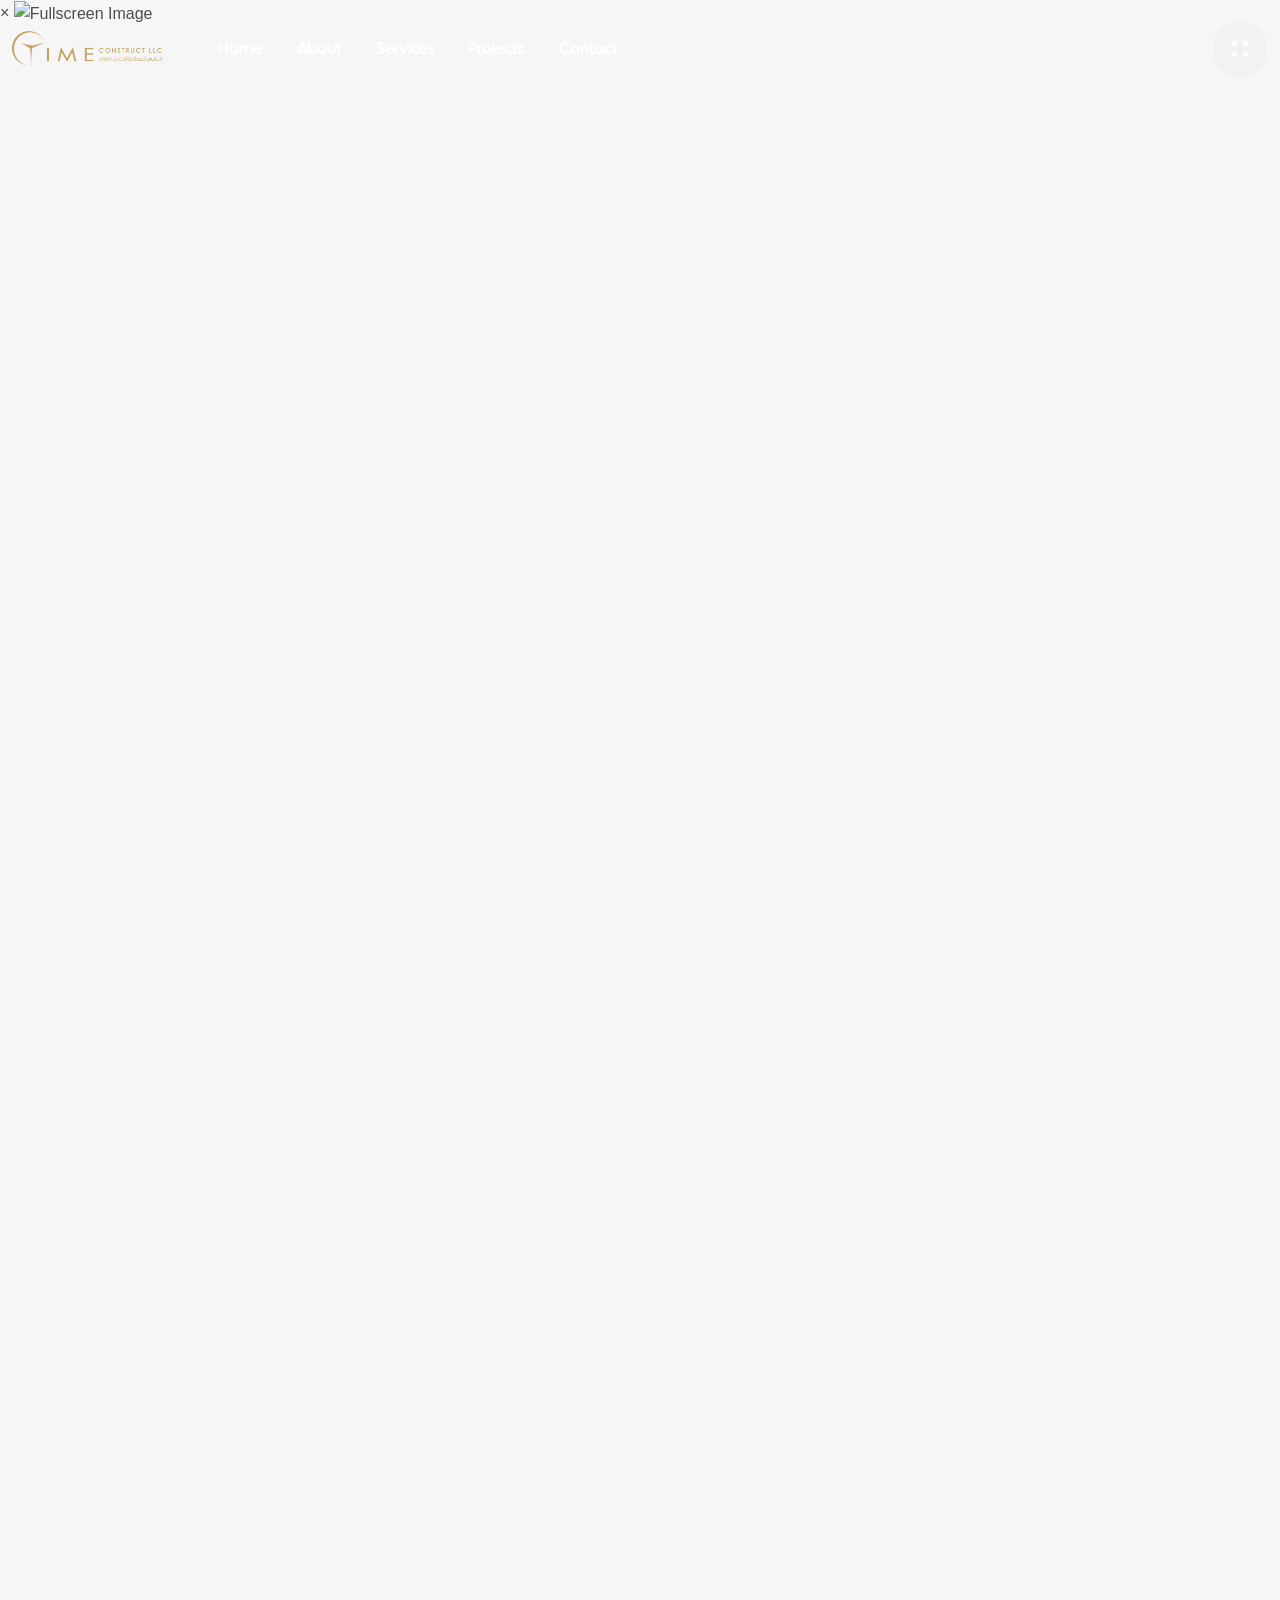
==== commit 2cff956b: "new changes" ====
--- a/index.html
+++ b/index.html
@@ -1,7 +1,7 @@
 <!DOCTYPE html>
 <html class="no-js" lang="en">
     
-<!-- Mirrored from antra.ibthemespro.com/index-6.html by HTTrack Website Copier/3.x [XR&CO'2014], Thu, 23 Apr 2026 16:59:14 GMT -->
+<!-- Mirrored from Time.ibthemespro.com/ by HTTrack Website Copier/3.x [XR&CO'2014], Thu, 23 Apr 2026 16:57:45 GMT -->
 <head>
         <meta charset="utf-8">
         <meta http-equiv="x-ua-compatible" content="ie=edge">
@@ -9,10 +9,10 @@
         <meta name="description" content="">
 
         <!-- Site Title -->
-        <title>Time Construct LLC</title>
+        <title>Time - Architecture & Interior Design HTML Template</title>
 
         <!-- Place favicon.ico in the root directory -->
-        <link rel="shortcut icon" type="image/x-icon" href="assets/img/favicon.png">
+        <link rel="shortcut icon" type="image/x-icon" href="assets/images/time.png">
 
         <!-- CSS here -->
         <link rel="stylesheet" href="assets/css/bootstrap.min.css">
@@ -22,6 +22,7 @@
         <link rel="stylesheet" href="assets/css/nice-select.css">
         <link rel="stylesheet" href="assets/css/carouselTicker.css">
         <link rel="stylesheet" href="assets/css/animation.css">
+        <link rel="stylesheet" href="assets/css/twentytwenty.min.css">
         <link rel="stylesheet" href="assets/css/swiper.min.css">
         <link rel="stylesheet" href="assets/css/main.css">
     </head>
@@ -30,7 +31,7 @@
 
         <!-- preloader -->
         <!-- <div class="preloader overflow-hidden">
-            <div class="site-name"><span>ANTRA</span></div>
+            <div class="site-name"><span>Time</span></div>
             <div class="preloader-gutters">
                 <div class="bar">
                     <div class="inner-bar"></div>
@@ -67,19 +68,33 @@
                     <div class="primary-header-inner">
                         <div class="header-left-wrap">
                             <div class="header-logo d-lg-block">
-                                <a href="index-2.html">
-                                    <img src="assets/img/logo/logo-2.png" alt="logo">
+                                <a href="index.html">
+                                    <img src="assets/images/logo.png" alt="logo">
                                 </a>
                             </div>
                             <div class="header-menu-wrap">
                                 <div class="mobile-menu-items">
                                     <ul>
-                                        <li><a href="contact.html">Home</a></li>
-
-                                        <li><a href="contact.html">Projects</a></li>
-                                        <li><a href="contact.html">services</a></li>
-                                        <li><a href="contact.html">contact</a></li>
-
+                                        <!-- <li class="menu-item-has-children">
+                                            <a href="#">Home</a>
+                                            <ul>
+                                                <li class="active"><a href="index.html">Home One</a></li>
+                                                <li><a href="index-3.html">Home Two</a></li>
+                                                <li><a href="index-4.html">Home Three</a></li>
+                                                <li><a href="index-5.html">Home Four</a></li>
+                                                <li><a href="index-6.html">Home Five</a></li>
+                                                <li><a href="index-7.html">Home Six</a></li>
+                                                <li><a href="index-8.html">Home Seven</a></li>
+                                                <li><a href="index-9.html">Home Eight</a></li>
+                                                <li><a href="index-10.html">Home Nine</a></li>
+                                            </ul>
+                                        </li> -->
+                                     
+                                        <li><a href="index.html">Home</a></li>
+                                        <li><a href="#about">About</a></li>
+                                        <li><a href="#services">Services</a></li>
+                                        <li><a href="projects.html">Projects</a></li>
+                                        <li><a href="#contact">Contact</a></li>
 
                                     </ul>
                                 </div>
@@ -87,23 +102,21 @@
                             <!-- /.header-menu-wrap -->
                         </div>
                         <div class="header-right-wrap">
-                            <a href="tel:+480123678900" class="header-contact">
+                            <a href="tel:+97167797711" class="header-contact get-in-bg">
                                 <span class="icon"><i class="fa-regular fa-phone"></i></span>
                                 <span class="content">
                                     <span class="call-text">Call Us Phone</span>
-                                    <span class="call-number">(+480) 123 678 900</span>
+                                    <span class="call-number">06 779 7711</span>
                                 </span>
                             </a>
-                            <div class="header-btn-wrap">
-                                <a href="contact.html" class="tl-primary-btn header-btn">Get in Touch</a>
-                            </div>
+                          
                             <div class="sidebar-icon">
                                 <button class="sidebar-trigger open">
                                     <svg width="16" height="16" viewBox="0 0 16 16" fill="none" xmlns="http://www.w3.org/2000/svg">
-                                        <path d="M11 2C11 0.89543 11.8954 0 13 0H14C15.1046 0 16 0.895431 16 2V3C16 4.10457 15.1046 5 14 5H13C11.8954 5 11 4.10457 11 3V2Z" fill="currentColor"/>
-                                        <path d="M0 2C0 0.89543 0.895431 0 2 0H3C4.10457 0 5 0.895431 5 2V3C5 4.10457 4.10457 5 3 5H2C0.89543 5 0 4.10457 0 3V2Z" fill="currentColor"/>
-                                        <path d="M0 13C0 11.8954 0.895431 11 2 11H3C4.10457 11 5 11.8954 5 13V14C5 15.1046 4.10457 16 3 16H2C0.89543 16 0 15.1046 0 14V13Z" fill="currentColor"/>
-                                        <path d="M11 13C11 11.8954 11.8954 11 13 11H14C15.1046 11 16 11.8954 16 13V14C16 15.1046 15.1046 16 14 16H13C11.8954 16 11 15.1046 11 14V13Z" fill="currentColor"/>
+                                        <path d="M11 2C11 0.89543 11.8954 0 13 0H14C15.1046 0 16 0.895431 16 2V3C16 4.10457 15.1046 5 14 5H13C11.8954 5 11 4.10457 11 3V2Z" fill="white"/>
+                                        <path d="M0 2C0 0.89543 0.895431 0 2 0H3C4.10457 0 5 0.895431 5 2V3C5 4.10457 4.10457 5 3 5H2C0.89543 5 0 4.10457 0 3V2Z" fill="white"/>
+                                        <path d="M0 13C0 11.8954 0.895431 11 2 11H3C4.10457 11 5 11.8954 5 13V14C5 15.1046 4.10457 16 3 16H2C0.89543 16 0 15.1046 0 14V13Z" fill="white"/>
+                                        <path d="M11 13C11 11.8954 11.8954 11 13 11H14C15.1046 11 16 11.8954 16 13V14C16 15.1046 15.1046 16 14 16H13C11.8954 16 11 15.1046 11 14V13Z" fill="white"/>
                                     </svg>
                                 </button>
                             </div>
@@ -114,7 +127,9 @@
                 </div>
             </div>
         </header>
-      
+        <!-- /.Main Header -->
+
+        
 
         <div id="sidebar-area" class="sidebar-area">
             <button class="sidebar-trigger close">
@@ -149,12 +164,12 @@
             </button>
             <div class="side-menu-content">
                 <div class="side-menu-logo">
-                    <a class="dark-img" href="index-2.html"><img src="assets/img/logo/logo-2.png" alt="logo"></a>
-                    <a class="light-img" href="index-2.html"><img src="assets/img/logo/logo-1.png" alt="logo"></a>
+                    <a class="dark-img" href="index.html"><img src="assets/images/logo.png" alt="logo"></a>
+                    <a class="light-img" href="index.html"><img src="assets/images/logo.png" alt="logo"></a>
                 </div>
                 <div class="side-menu-wrap"></div>
                 <div class="side-menu-about">
-                    <h4 class="title">We Shape Interior Designs, Crafting Timeless and Inspiring Spaces</h4>
+                    <h4 class="title">At Time Construct LLC, we turn ideas into lasting achievements. With expert engineering, innovative design, and precise execution, we transform your vision into functional, reliable, and high-quality results.</h4>
                 </div>
                 <div class="side-menu-gallary">
                     <div class="side-menu-gallary-item">
@@ -179,30 +194,34 @@
                 <div class="side-menu-contact">
                     <ul class="side-menu-list">
                         <li>
-                            5609 E Sprague Ave, <br>Spokane Valley, WA 99212,<br> USA
+                            Suit 1107, Horizon Business Tower - D<br>
+                            P.O.Box : 2674<br>
+                            Rashidiya, Ajman, UAE
                         </li>
                         <li>
-                            <a href="tel:+0844560789">+(084) 456-0789</a>
+                            <a href="tel:+97167797711">06 779 7711</a>
                         </li>
                         <li>
-                            <a class="mail" href="mailto:support@example.com">support@example.com</a>
+                            <a class="mail" href="mailto:info@time-uae.com">info@time-uae.com</a>
                         </li>
                     </ul>
                 </div>
                 <ul class="side-menu-social">
-                    <li class="facebook"><a href="#"><i class="fab fa-facebook-f"></i></a></li>
-                    <li class="instagram"><a href="#"><i class="fab fa-instagram"></i></a></li>
-                    <li class="twitter"><a href="#"><i class="fab fa-twitter"></i></a></li>
-                    <li class="g-plus"><a href="#"><i class="fab fa-fab fa-google-plus"></i></a></li>
+                    <li class="facebook"><a href="#"><i class="fab fa-linkedin-in"></i></a></li>
+                    <!-- <li class="facebook"><a href="#"><i class="fab fa-facebook-f"></i></a></li> -->
+                    <li class="instagram"><a href="https://www.instagram.com/timeconstructllc?igsh=cmZhaXpiaWkzazRx"><i class="fab fa-instagram"></i></a></li>
+                    <!-- <li class="twitter"><a href="#"><i class="fab fa-twitter"></i></a></li>
+                    <li class="g-plus"><a href="#"><i class="fab fa-fab fa-google-plus"></i></a></li> -->
                 </ul>
             </div>
         </div>
         <!--/.sidebar-area-->
+        <div id="sidebar-overlay"></div>
 
         <div class="mobile-side-menu">
             <div class="side-menu-content">
                 <div class="side-menu-head">
-                    <a href="index-2.html"><img src="assets/img/logo/logo-2.png" alt="logo"></a>
+                    <a href="index.html"><img src="assets/img/logo/logo-2.png" alt="logo"></a>
                     <button class="mobile-side-menu-close"><i class="fa-regular fa-xmark"></i></button>
                 </div>
                 <div class="side-menu-wrap"></div>
@@ -213,23 +232,28 @@
                     <ul class="side-menu-list">
                         <li>
                             <i class="fas fa-map-marker-alt"></i>
-                            <p>Valentin, Street Road 24, New York, </p>
+                            <p>Suit 1107, Horizon Business Tower - D<br>
+                            P.O.Box : 2674<br>
+                            Rashidiya, Ajman, UAE
+
+                            </p>
                         </li>
                         <li>
                             <i class="fas fa-phone"></i>
-                            <a href="tel:+000123456789">+000 123 (456) 789</a>
+                            <a href="tel:+97167797711">06 779 7711</a>
                         </li>
                         <li>
                             <i class="fas fa-envelope-open-text"></i>
-                            <a href="mailto:antra@gmail.com">antra@gmail.com</a>
+                            <a href="mailto:info@time-uae.com">info@time-uae.com</a>
                         </li>
                     </ul>
                 </div>
                 <ul class="side-menu-social">
-                    <li class="facebook"><a href="#"><i class="fab fa-facebook-f"></i></a></li>
-                    <li class="instagram"><a href="#"><i class="fab fa-instagram"></i></a></li>
-                    <li class="twitter"><a href="#"><i class="fab fa-twitter"></i></a></li>
-                    <li class="g-plus"><a href="#"><i class="fab fa-fab fa-google-plus"></i></a></li>
+                    <li class="facebook"><a href="#"><i class="fab fa-linkedin-in"></i></a></li>
+                    <!-- <li class="facebook"><a href="#"><i class="fab fa-facebook-f"></i></a></li> -->
+                    <li class="instagram"><a href="https://www.instagram.com/timeconstructllc?igsh=cmZhaXpiaWkzazRx"><i class="fab fa-instagram"></i></a></li>
+                    <!-- <li class="twitter"><a href="#"><i class="fab fa-twitter"></i></a></li>
+                    <li class="g-plus"><a href="#"><i class="fab fa-fab fa-google-plus"></i></a></li> -->
                 </ul>
             </div>
         </div>
@@ -239,241 +263,147 @@
     <div id="antra-smooth-wrapper">
         <div id="antra-smooth-content">
 
-        <section class="hero-section-6 overflow-hidden">
-            <div class="bg-img" data-background="assets/images/banner3.png"></div>
-            <div class="hero-text">
-                <!-- <span>Interior</span> -->
-            </div>
-            <div class="container">
-                <div class="hero-wrap-6 pt-130">
-                    <div class="hero-content-6 white-content">
-                        <div class="section-heading mb-0 white-content slide-anim" data-delay="2.5" data-offset="100" data-direction="bottom">
-                            <h4 class="sub-heading" data-text-animation="fade-in-right" data-split="char" data-duration="0.9" data-stagger="0.03">Trusted Design Partner</h4>
-                            <h2 class="section-title cursor-effect ">Find Your Inspired <br><span>Interior Design</span></h2>
-                        </div>
-                        <div class="hero-content-left slide-anim" data-delay="2.8" data-offset="100" data-direction="bottom">
-                            <p>Transform your vision into reality with our innovative designs, creating modern spaces that blend functionality, aesthetics, and sustainability.</p>
-                            <div class="hero-btn">
-                                <a href="#"></a>
-                            </div>
-                        </div>
-                    </div>
-                </div>
-            </div>
-        </section>
-        <!-- ./ hero-section -->
-
-           <!-- ./ service-section -->
-
-            <section class="about-section-6 pt-130 pb-130 tl-bg-color">
-            <!-- <div class="shapes">
-                <div class="shape-1"><img src="assets/img/shapes/about-shape-5.png" alt="shape"></div>
-                <div class="shape-2"><img src="assets/img/shapes/about-shape-6.png" alt="shape"></div>
-            </div> -->
-            <div class="container container-2">
-                <div class="row">
-                    <div class="col-lg-6">
-                        <div class="about-img-wrap-6 slide-anim" data-delay="0.3" data-offset="100" data-direction="left">
-                            <div class="about-img-1"><img src="assets/images/about1.webp" alt="about"></div>
-                            <div class="about-img-2"><img src="assets/images/about2.jpg" alt="about"></div>
-                            <div class="about-img-3"><img src="assets/images/about3.jpg" alt="about"></div>
-                        </div>
-                    </div>
-                    <div class="col-lg-6">
-                        <div class="about-content-6 slide-anim" data-delay="0.3" data-offset="100" data-direction="right">
-                            <div class="section-heading mb-30">
-                                <!-- <h4 class="sub-heading" data-text-animation="fade-in-right" data-split="char" data-duration="0.9" data-stagger="0.03">Since 1989</h4> -->
-                                <h2 class="section-title cursor-effect  title-2">WHO <span>WE ARE</span></h2>
-                                <p>TIME Construct LLC, is a trusted provider of high-quality electromechanical solutions
-in the United Arab Emirates. With a strong commitment to excellence, we specialize
-in delivering reliable, efficient, and cost-effective services across a wide range of
-projects, including residential, commercial, and industrial developments. </p>
-<p>Our expertise covers mechanical, electrical, and plumbing (MEP) works,
-ensuring seamless integration and execution at every stage of the project lifecycle.
-Backed by a team of skilled engineers, technicians, and project managers, we strive
-to meet the highest industry standards while adhering to strict safety.</p>
-<p>At Time, we believe in building long-term relationships with ourclients by consistently
-delivering projects on time and within budget. Our reputation is shaped by reliability,
-integrity,and our customer-focused approach, combined with technical expertise
-and innovative solutions, enables us to exceed expectations and contribute to the
-success of every project we undertake.</p>
-                            </div>
-                            <!-- <div class="about-faq">
-                                <div class="faq-accordion">
-                                    <div class="accordion" id="accordionExample">
-                                        
-                                        <div class="accordion-item fade-top">
-                                            <h2 class="accordion-header" id="headingOne">
-                                                <button class="accordion-button" type="button" data-bs-toggle="collapse" data-bs-target="#collapseOne" aria-expanded="true" aria-controls="collapseOne">
-                                                    Building Future Cities
-                                                </button>
-                                            </h2>
-                                            <div id="collapseOne" class="accordion-collapse collapse show" role="region" aria-labelledby="headingOne" data-bs-parent="#accordionExample">
-                                                <div class="accordion-body">
-                                                    Our mission is to craft environments that stir creativity, evoke emotion, and reflect the inhabit them.
-                                                </div>
+            <section class="slider-section overflow-hidden">
+            <div class="antra-slider swiper-container">
+                <div class="swiper-wrapper">
+                    <div class="swiper-slide">
+                        <div class="slider-item">
+                            <div class="bg-img" data-background="assets/img/bg-img/slider-img-1.png"></div>
+                            <div class="container slider-container">
+                                <div class="slider-content-wrap">
+                                    <div class="slider-content">
+                                        <div class="section-heading white-content">
+
+                                            <h2 class="section-title cursor-effect" data-animation="antra-fadeInDown" data-delay="1200ms" data-duration="1400ms">The Art of Stunning <br> Interior Design</h2>
+                                        </div>
+                                        <div class="bottom-content">
+                                            <div class="antra-desc" data-animation="antra-fadeInUp" data-delay="1000ms" data-duration="1400ms">
+                                                <p>Whether it’s your home, office, or a commercial <br> project, we are always dedicated to bringing <br> your vision to life.</p>
+                                            </div>
+                                           <div class="antra-btn"  data-animation="antra-fadeInUp" data-delay="1200ms" data-duration="1400ms">
+
                                             </div>
                                         </div>
-
-                                        <div class="accordion-item fade-top">
-                                            <h2 class="accordion-header" id="headingTwo">
-                                                <button class="accordion-button collapsed" type="button" data-bs-toggle="collapse" data-bs-target="#collapseTwo" aria-expanded="false" aria-controls="collapseTwo">
-                                                    Unique and Influential Design
-                                                </button>
-                                            </h2>
-                                            <div id="collapseTwo" class="accordion-collapse collapse" role="region" aria-labelledby="headingTwo" data-bs-parent="#accordionExample">
-                                                <div class="accordion-body">
-                                                    Our mission is to craft environments that stir creativity, evoke emotion, and reflect the inhabit them.
-                                                </div>
+                                    </div>
+                                </div>
+                            </div>
+                           
+                        </div>
+                    </div>
+                    <div class="swiper-slide">
+                        <div class="slider-item">
+                            <div class="bg-img" data-background="assets/img/bg-img/slider-img-1.png"></div>
+                            <div class="container slider-container">
+                                <div class="slider-content-wrap">
+                                    <div class="slider-content">
+                                        <div class="section-heading white-content">
+
+                                            <h2 class="section-title cursor-effect" data-animation="antra-fadeInDown" data-delay="1200ms" data-duration="1400ms">The Art of Stunning <br>MEP Engineering</h2>
+                                        </div>
+                                        <div class="bottom-content">
+                                            <div class="antra-desc" data-animation="antra-fadeInUp" data-delay="1000ms" data-duration="1400ms">
+                                                <p>Whether it’s your home, office, or a commercial <br> project, we are always dedicated to bringing <br> your vision to life.</p>
+                                            </div>
+                                            <div class="antra-btn"  data-animation="antra-fadeInUp" data-delay="1200ms" data-duration="1400ms">
+                                            
                                             </div>
                                         </div>
-
-                                        <div class="accordion-item fade-top">
-                                            <h2 class="accordion-header" id="headingThree">
-                                                <button class="accordion-button collapsed" type="button" data-bs-toggle="collapse" data-bs-target="#collapseThree" aria-expanded="false" aria-controls="collapseThree">
-                                                    Interior and exterior design
-                                                </button>
-                                            </h2>
-                                            <div id="collapseThree" class="accordion-collapse collapse" role="region" aria-labelledby="headingThree" data-bs-parent="#accordionExample">
-                                                <div class="accordion-body">
-                                                    Our mission is to craft environments that stir creativity, evoke emotion, and reflect the inhabit them.
-                                                </div>
-                                            </div>
-                                        </div>
-
                                     </div>
                                 </div>
                             </div>
-                            <div class="about-btn">
-                                <a href="about.html" class="tl-primary-btn">See More About Us <span class="icon"><i class="fa-regular fa-arrow-right"></i></span></a>
-                            </div> -->
+                           
                         </div>
                     </div>
                 </div>
             </div>
         </section>
-
-
-           <section class="process-section process-6 pt-130 pb-130 fade-wrapper">
-            <div class="container container-2">
-                <div class="row">
-                    <div class="col-lg-6">
-                        <div class="process-img-6 slide-anim" data-delay="0.3" data-offset="100" data-direction="left">
-                            <img src="assets/img/images/process-img-5.png" alt="process">
-                        </div>
-                    </div>
-                    <div class="col-lg-6">
-                        <div class="process-item-wrap-6 slide-anim" data-delay="0.3" data-offset="100" data-direction="right">
-                            <div class="process-item-6 item-1">
-                                <h3 class="title">WHAT  <span>TIME DO</span></h3>
-                                <p>In TIME Construct LLC, MEP is our core business. Time Electromechanical Company delivers
-comprehensive end-to-end MEP solutions, ensuring efficient Design, Supply, Execution, and
-Maintenance of building systems across diverse sectors in the UAE
-                                   
-                                </p>
-                                <br><br>
-                                 <ul class="about-list">
-                                    <li><img src="assets/img/icon/about-1.png" alt="about">Mechanical Works (HVAC Systems, Ventilation, Air Conditioning)</li>
-                                    <li><img src="assets/img/icon/about-1.png" alt="about">Electrical Works (Power Distribution, Lighting, ELV Systems)</li>
-                                    <li><img src="assets/img/icon/about-1.png" alt="about">Plumbing & Drainage Systems</li>
-                                    <li><img src="assets/img/icon/about-1.png" alt="about">Fire Fighting & Fire Alarm Systems</li>
-                                    <li><img src="assets/img/icon/about-1.png" alt="about">Testing, Commissioning & Maintenance</li>
-                                    <li><img src="assets/img/icon/about-1.png" alt="about">Facility Management Support
-</li>
-
-                                </ul>
-                            </div>
-                        </div>
-                    </div>
-                </div>
-            </div>
-        </section>
-<!-- ./ service-section -->
-
-        <section class="content-section pt-130 pb-130 tl-bg-color">
-            <!-- <div class="shape-1"><img src="assets/img/shapes/content-shape-1.png" alt="shape"></div> -->
-            <div class="container container-2">
-                <div class="row">
-                    <div class="col-lg-6">
-                        <div class="content-info slide-anim" data-delay="0.3" data-offset="100" data-direction="left">
-                            <div class="section-heading mb-30">
-                                <!-- <h4 class="sub-heading" data-text-animation="fade-in-right" data-split="char" data-duration="0.9" data-stagger="0.03">What we do</h4> -->
-                                <h2 class="section-title cursor-effect  title-2">WHY <span>CHOOSE US</span></h2>
-                            </div>
-                            <ul class="content-list">
-                                <li><i class="fa-solid fa-circle-chevron-right"></i>Experienced & Qualified Team</li>
-                                <li><i class="fa-solid fa-circle-chevron-right"></i>Commitment to Quality & Safety</li>
-                                <li><i class="fa-solid fa-circle-chevron-right"></i>Timely Project Delivery</li>
-                            </ul>
-                            <p>Our technical expertise has a full track record of prestigious project from concept to
-successful completion, such as Town shops, High rise towers, Shopping Malls, Offices &
-Hospitals, Complex and Luxurious Villas & Private Palaces, Hotels, Kids Play areas, Clubs,
-Pools, resort, Spa, Entertainment Theatres and Stadiums, Private Heliports & Roads.
-Horse Stables, Fuel Filling Stations </p>
-                            <!-- 
-                            <div class="content-btn">
-                                <a href="about.html" class="tl-primary-btn">Discover more <span class="icon"><i class="fa-regular fa-arrow-right"></i></span></a>
-                            </div> -->
-                        </div>
-                    </div>
-                    <div class="col-lg-6">
-                        <div class="content-img-wrap slide-anim" data-delay="0.3" data-offset="100" data-direction="right">
-                            <div class="content-img-1"><img src="assets/img/images/content-img-1.png" alt="content"></div>
-                            <div class="content-img-2"><img src="assets/img/images/content-img-2.png" alt="content"></div>
-                        </div>
-                    </div>
-                </div>
-            </div>
-        </section>
-
-<!-- ./ slider-section -->
+       
+       
+        <!-- ./ slider-section -->
                 
-        <section class="service-section pt-50 pb-110 overflow-hidden tl-bg-color fade-wrapper">
+        <section id="services" class="service-section pt-150 pb-110 overflow-hidden tl-bg-color fade-wrapper">
             <div class="bg-shape" data-background="assets/img/shapes/service-bg-shape-1.png"></div>
             <div class="container">
                 <div class="row section-heading-wrap fade-top">  
                     <div class="shape"><img src="assets/img/shapes/section-heading.png" alt="shape"></div>
                     <div class="col-lg-4 col-md-12">
                         <div class="section-heading mb-0">
-                            <img src="assets/images/drainage1.jpeg" style="max-width: 70%;" alt="service">
+                            <h4 class="sub-heading" data-text-animation="fade-in-right" data-split="char" data-duration="0.9" data-stagger="0.03">Our Services</h4>
                         </div>
                     </div>
                     <div class="col-lg-8 col-md-12">
                         <div class="section-heading section-heading-2 mb-0">
-                            <h2 class="section-title cursor-effect">DRAINAGE, <span>WATER SUPPLY,</span> IRRIGATION SYSTEMS</h2>
-                            <p class="mb-0">Plumbing team is well equipped to undertake projects of any magnitude from
-                                conceptual design to commissioning in the
-                                following fields: Drainage Infrastructure
-                                networks Seweage lift stations, Cold & hot
-                                water supply distribution, Solar & electrical
-                                heating, Central Calorifiers & Boilers, Pumps
-                                & Pumping Stations, RO Systems, Irrigation
-                                systems.</p>
+                            <h2 class="section-title cursor-effect">Explore   <span>Our Comprehensive MEP</span> Services</h2>
+                            <p class="mb-0">At Time Construct LLC, we provide end-to-end electromechanical solutions built on innovation, safety, and engineering precision.
+                            From project design to maintenance, our services ensure performance, reliability, and value at every stage.</p>
                         </div>
                     </div>
                 </div>
                 <div class="row gy-xl-0 gy-4">
-                    <div class="col-xl-3 col-lg-6 col-md-12">
+                    <div class="col-xl-4 col-lg-6 col-md-12">
                         <div class="service-item slide-anim" data-delay="0.3" data-offset="100" data-direction="left">
-                            <img src="assets/images/drainage2.jpeg" alt="service" style="    border-radius: 24px;">
-                        </div>
-                    </div>
-                    <div class="col-xl-3 col-lg-6 col-md-12">
+                            <div class="service-top">
+                                <h3 class="title"><a href="service-details.html">Electrical <br>& Low Current </a></h3>
+                                <div class="icon">
+                                    <img src="assets/img/icon/service-icon-1.png" alt="service">
+                                </div>
+                            </div>
+                            <p>We deliver complete electrical and low-current systems including power, lighting, networking, and control—ensuring safety, reliability, and seamless integration for every project.</p>
+                        </div>
+                    </div>
+                    <div class="col-xl-4 col-lg-6 col-md-12">
                         <div class="service-item slide-anim" data-delay="0.3" data-offset="100" data-direction="bottom">
-                                                       <img src="assets/images/drainage3.jpeg" alt="service" style="    border-radius: 24px;">
-
-                        </div>
-                    </div>
-                    <div class="col-xl-3 col-lg-6 col-md-12">
+                            <div class="service-top">
+                                <h3 class="title"><a href="service-details.html">Plumbing <br>& Drainage</a></h3>
+                                <div class="icon">
+                                    <img src="assets/img/icon/service-icon-2.png" alt="service">
+                                </div>
+                            </div>
+                            <p>Delivering reliable plumbing and drainage solutions that guarantee efficiency, hygiene, and long-term performance for residential, commercial, and industrial developments.</p>
+                        </div>
+                    </div>
+                    <div class="col-xl-4 col-lg-6 col-md-12">
                         <div class="service-item slide-anim" data-delay="0.3" data-offset="100" data-direction="bottom">
-                                                       <img src="assets/images/drainage4.jpeg" alt="service" style="    border-radius: 24px;">
-
-                        </div>
-                    </div>
-                    <div class="col-xl-3 col-lg-6 col-md-12">
+                            <div class="service-top">
+                                <h3 class="title"><a href="service-details.html">Fire Alarm <br>& Fire Fighting</a></h3>
+                                <div class="icon">
+                                    <img src="assets/img/icon/service-icon-3.png" alt="service">
+                                </div>
+                            </div>
+                            <p>Our fire alarm and firefighting solutions combine innovation and precision to deliver complete protection, fast detection, and dependable performance in critical situations.</p>
+                        </div>
+                    </div>
+                    <div class="col-xl-4 col-lg-6 col-md-12">
                         <div class="service-item slide-anim" data-delay="0.3" data-offset="100" data-direction="right">
-                                                       <img src="assets/images/drainage5.jpeg" alt="service" style="    border-radius: 24px;">
-
+                            <div class="service-top">
+                                <h3 class="title"><a href="service-details.html">HVAC <br>& Ventilation</a></h3>
+                                <div class="icon">
+                                    <img src="assets/img/icon/service-icon-1.png" alt="service">
+                                </div>
+                            </div>
+                            <p>Delivering efficient HVAC and ventilation systems engineered for comfort, reliability, and energy savings—creating healthier indoor environments for every project.</p>
+                        </div>
+                    </div>
+                     <div class="col-xl-4 col-lg-6 col-md-12">
+                        <div class="service-item slide-anim" data-delay="0.3" data-offset="100" data-direction="right">
+                            <div class="service-top">
+                                <h3 class="title"><a href="service-details.html">General <br>Maintanance Works</a></h3>
+                                <div class="icon">
+                                    <img src="assets/img/icon/service-icon-2.png" alt="service">
+                                </div>
+                            </div>
+                            <p>We provide reliable general maintenance services to ensure all systems operate efficiently, safely, and continuously—reducing downtime and extending the life of your assets.</p>
+                        </div>
+                    </div>
+                     <div class="col-xl-4 col-lg-6 col-md-12">
+                        <div class="service-item slide-anim" data-delay="0.3" data-offset="100" data-direction="right">
+                            <div class="service-top">
+                                <h3 class="title"><a href="service-details.html">Specialized <br> Solutions</a></h3>
+                                <div class="icon">
+                                    <img src="assets/img/icon/service-icon-3.png" alt="service">
+                                </div>
+                            </div>
+                            <p>Complete site preparation including excavation, grading, and utility installation for optimal project foundation.</p>
                         </div>
                     </div>
                 </div>
@@ -481,29 +411,23 @@
         </section>
         <!-- ./ service-section -->
 
-
-        <!-- ./ content-section -->
-        <!-- <section class="about-section overflow-hidden">
+        <section id="about" class="about-section overflow-hidden">
             <div class="about-bg" data-background="assets/img/bg-img/about-bg.png"></div>
-           
+            <div class="about-text"><span>Time</span></div>
             <div class="container">
                 <div class="row align-items-center">
                     <div class="col-lg-6">
                         <div class="about-content white-content slide-anim" data-delay="0.3" data-offset="100" data-direction="left">
                             <div class="section-heading white-content mb-30">
-                                <h4 class="sub-heading" data-text-animation="fade-in-right" data-split="char" data-duration="0.9" data-stagger="0.03">Started In 1991</h4>
-                                <h2 class="section-title cursor-effect">Where Spaces <br> Inspire, and <span>Design <br> Comes Alive</span></h2>
-                            </div>
-                            <ul class="about-list">
-                                <li><img src="assets/img/icon/about-1.png" alt="about">Latest technologies</li>
-                                <li><img src="assets/img/icon/about-1.png" alt="about">High-Quality Designs</li>
-                                <li><img src="assets/img/icon/about-1.png" alt="about">5 Years Warranty</li>
-                                <li><img src="assets/img/icon/about-1.png" alt="about">Residential Design</li>
-                            </ul>
-                            <p>Whether it’s your home, office, or a commercial project, we are always dedicated to bringing your vision to life.Our numbers speak better than words:</p>
-                            <div class="about-btn">
-                                <a href="about.html" class="tl-primary-btn white-btn">More About Us <span class="icon"><i class="fa-regular fa-arrow-right"></i></span></a>
-                            </div>
+                                <h2 class="section-title cursor-effect">Why  <span> Choose Us</span></h2>
+                            </div>
+                          
+                            <p>Our technical expertise has a full track record of prestigious project from concept to
+                                successful completion, such as Town shops, High rise towers, Shopping Malls, Offices &
+                                Hospitals, Complex and Luxurious Villas & Private Palaces, Hotels, Kids Play areas, Clubs,
+                                Pools, resort, Spa, Entertainment Theatres and Stadiums, Private Heliports & Roads.
+                                Horse Stables, Fuel Filling Stations </p>
+                          
                         </div>
                     </div>
                     <div class="col-lg-6">
@@ -513,502 +437,405 @@
                     </div>
                 </div>
             </div>
-        </section> -->
-
-       
+        </section>
         <!-- ./ about-section -->
 
-        <!-- <section class="project-section-6 overflow-hidden">
-            <div class="project-accordion-wrap">
-                    <div class="project-accordian">
-                        <div class="project-card-wrap">
-                            <div class="project-card">
-                                <div class="project-item-2 project-item-4">
-                                    <div class="project-thumb">
-                                        <img src="assets/img/project/project-2.png" alt="project">
-                                        <ul>
-                                            <li>Residential</li>
-                                            <li>Single Home</li>
-                                        </ul>
-                                    </div>
-                                    <div class="project-content">
-                                        <h3 class="title">Bohemian Rhapsody</h3>
-                                        <p>Berlin, Germany <br> 2025</p>
-                                    </div>
-                                </div>
-                            </div>
-                            <div class="project-card">
-                                <div class="project-item-2 project-item-4">
-                                    <div class="project-thumb">
-                                        <img src="assets/img/project/project-big-2.png" alt="project">
-                                        <ul>
-                                            <li>Residential</li>
-                                            <li>Single Home</li>
-                                        </ul>
-                                    </div>
-                                    <div class="project-content">
-                                        <h3 class="title">Living Innovation</h3>
-                                        <p>Berlin, Germany <br> 2025</p>
-                                    </div>
-                                </div>
-                            </div>
-                            <div class="project-card active">
-                                <div class="project-item-2 project-item-4">
-                                    <div class="project-thumb">
-                                        <img src="assets/img/project/project-big-3.png" alt="project">
-                                        <ul>
-                                            <li>Residential</li>
-                                            <li>Single Home</li>
-                                        </ul>
-                                    </div>
-                                    <div class="project-content">
-                                        <h3 class="title">Luxury Skyline</h3>
-                                        <p>Berlin, Germany <br> 2025</p>
-                                    </div>
-                                </div>
-                            </div>
-                            <div class="project-card">
-                                <div class="project-item-2 project-item-4">
-                                    <div class="project-thumb">
-                                        <img src="assets/img/project/project-3.png" alt="project">
-                                        <ul>
-                                            <li>Residential</li>
-                                            <li>Single Home</li>
-                                        </ul>
-                                    </div>
-                                    <div class="project-content">
-                                        <h3 class="title">Vintage Glamour</h3>
-                                        <p>Berlin, Germany <br> 2025</p>
-                                    </div>
-                                </div>
-                            </div>
-                        </div>
-                    </div>
-                </div>
-        </section> -->
-
-     
-        <!-- ./ process-section -->
-
-        <!-- <section class="service-section-5 pt-130 pb-130 fade-wrapper">
-            <div class="bg-img" data-background="assets/img/bg-img/service-bg-2.png"></div>
+        <section class="feature-section pt-150 pb-110 overflow-hidden tl-bg-color fade-wrapper" style="background: #000;">
             <div class="container container-2">
-                <div class="row section-heading-wrap fade-top">  
-                    <div class="shape"><img src="assets/img/shapes/section-heading-2.png" alt="shape"></div>
-                    <div class="col-lg-4 col-md-12">
-                        <div class="section-heading mb-0 white-content">
-                            <h4 class="sub-heading" data-text-animation="fade-in-right" data-split="char" data-duration="0.9" data-stagger="0.03">Our Services</h4>
-                        </div>
-                    </div>
-                    <div class="col-lg-8 col-md-12">
-                        <div class="section-heading section-heading-2 mb-0 white-content">
-                            <h2 class="section-title cursor-effect  title-2">Explore our <span>comprehensive <br>interior design</span> services</h2>
-                        </div>
-                    </div>
-                </div>
-                <div class="row gy-lg-0 gy-4 fade-wrapper">
-                    <div class="col-lg-4 col-md-6 fade-top">
-                        <div class="service-item-5">
-                            <div class="service-content">
-                                <h3 class="title"><a href="service-details.html">Residential Interior <br>Design</a> <span class="number">01</span></h3>
-                                <p>Tailored design services for private homes, including room makeovers and complete home transformations.</p>
-                            </div>
-                            <div class="service-img">
-                                <img src="assets/img/service/service-img-8.png" alt="service">
-                            </div>
-                        </div>
-                    </div>
-                    <div class="col-lg-4 col-md-6 fade-top">
-                        <div class="service-item-5 item-2">
-                            <div class="service-content">
-                                <h3 class="title"><a href="service-details.html">Commercial Interior <br> Design</a> <span class="number">02</span></h3>
-                                <p>Tailored design services for private homes, including room makeovers and complete home transformations.</p>
-                            </div>
-                            <div class="service-img">
-                                <img src="assets/img/service/service-img-9.png" alt="service">
-                            </div>
-                        </div>
-                    </div>
-                    <div class="col-lg-4 col-md-6 fade-top">
-                        <div class="service-item-5">
-                            <div class="service-content">
-                                <h3 class="title"><a href="service-details.html">Interior Design <br>Consultation</a> <span class="number">03</span></h3>
-                                <p>Tailored design services for private homes, including room makeovers and complete home transformations.</p>
-                            </div>
-                            <div class="service-img">
-                                <img src="assets/img/service/service-img-10.png" alt="service">
-                            </div>
-                        </div>
-                    </div>
-                </div>
-            </div>
-        </section>
-         -->
-
-        <!-- <section class="video-section">
-            <div class="bg-img" data-background="assets/img/bg-img/video-bg-1.png"></div>
-            <div class="container container-2">
-                <div class="video-content">
-                    <div class="play-btn">
-                        <a
-                            class="video-popup venobox"
-                            data-autoplay="true"
-                            data-vbtype="video"
-                            href="https://youtu.be/JwC-Qx1lJso">
-                            <i class="fa-solid fa-play"></i>
-                        </a>
-                    </div>
-                    <h2 class="video-title">Unlock Your Dream <br> Home Today!</h2>
-                    <p>We encourage clients to actively participate in discussions, share their ideas, preferences, and feedback.</p>
-                </div>
-            </div>
-        </section> -->
-        <!-- ./ video-section -->
-        
-        <!-- <section class="skill-section pt-130 pb-130 overflow-hidden fade-wrapper">
-            <div class="skill-text">antra</div>
-            <div class="shape-1"><img src="assets/img/shapes/skill-shape-1.png" alt="shape"></div>
-            <div class="container container-2">
-                <div class="row section-heading-wrap pl-0 mw-100 fade-top">  
+                <div class="row section-heading-wrap fade-top feature-top">  
                     <div class="shape"><img src="assets/img/shapes/section-heading.png" alt="shape"></div>
                     <div class="col-lg-4 col-md-12">
                         <div class="section-heading mb-0">
-                            <h4 class="sub-heading" data-text-animation="fade-in-right" data-split="char" data-duration="0.9" data-stagger="0.03">Owr clients say</h4>
+                            <h4 class="sub-heading" data-text-animation="fade-in-right" data-split="char" data-duration="0.9" data-stagger="0.03">WHO We Are</h4>
                         </div>
                     </div>
                     <div class="col-lg-8 col-md-12">
                         <div class="section-heading section-heading-2 mb-0">
-                            <h2 class="section-title cursor-effect  cursor-effect title-2">Trusted expert in <span>architectural <br> design</span> and innovation.</h2>
-                        </div>
-                    </div>
-                </div>
-                <div class="row">
-                    <div class="col-lg-5">
-                        <div class="skill-left-content slide-anim" data-delay="0.3" data-offset="100" data-direction="left">
-                            <div class="skill-desc">
-                                <p>We specialize in transforming visions into reality. Explore our portfolio of innovative architectural and interior design projects crafted with precision.</p>
-                            </div>
-                            <div class="skills-items">
-                                <div class="skills-item fade-top">
-                                    <h4 class="title">Interior Design</h4>
-                                    <div class="progress">
-                                        <div class="progress-bar wow slideInLeft" data-wow-delay="0ms" data-wow-duration="2000ms" role="progressbar" style="width: 85%; visibility: visible; animation-duration: 2000ms; animation-delay: 0ms; animation-name: slideInLeft;">
-                                            <span>85%</span>
-                                            <div class="dot"></div>
-                                        </div>
-                                    </div>
-                                </div>
-                                <div class="skills-item fade-top">
-                                    <h4 class="title">3D Modeling</h4>
-                                    <div class="progress">
-                                        <div class="progress-bar wow slideInLeft" data-wow-delay="0ms" data-wow-duration="2000ms" role="progressbar" style="width: 95%; visibility: visible; animation-duration: 2000ms; animation-delay: 0ms; animation-name: slideInLeft;">
-                                            <span>95%</span>
-                                            <div class="dot"></div>
-                                        </div>
-                                    </div>
-                                </div>
-                                <div class="skills-item fade-top">
-                                    <h4 class="title">2D Planning</h4>
-                                    <div class="progress">
-                                        <div class="progress-bar wow slideInLeft" data-wow-delay="0ms" data-wow-duration="2000ms" role="progressbar" style="width: 65%; visibility: visible; animation-duration: 2000ms; animation-delay: 0ms; animation-name: slideInLeft;">
-                                            <span>65%</span>
-                                            <div class="dot"></div>
-                                        </div>
-                                    </div>
-                                </div>
-                            </div>
-                        </div>
-                    </div>
-                    <div class="col-lg-7">
-                        <div class="skill-img slide-anim" data-delay="0.3" data-offset="100" data-direction="right">
-                            <img src="assets/img/images/skill-img-1.png" alt="skill">
-                        </div>
-                    </div>
-                </div>
-            </div>
-        </section> -->
-        <!-- ./ skill-section -->
-
-        <!-- <section class="counter-section pt-130 pb-130 counter-6 fade-wrapper">
-            <div class="bg-img" data-background="assets/img/bg-img/counter-bg.png"></div>
+                            <h2 class="section-title cursor-effect title-2">Explore our <span>comprehensive <br> interior design</span> services</h2>
+                            <p class="mb-0">We specialize in transforming visions into reality. Explore our portfolio of innovative architectural and interior design projects crafted with precision.</p>
+                        </div>
+                    </div>
+                </div>
+                <div class="row fade-top">
+                    <div class="col-lg-6">
+                        <div class="feature-item-imgs">
+                            <div class="feature-img">
+                                <img src="assets/img/service/feature-img-1.png" alt="feature">
+                                <div class="img-content">
+                                    <p>Tailored design services for private homes, including room makeovers and complete home transformations.</p>
+                                </div>
+                            </div>
+                        </div>
+                    </div>
+                    <div class="col-lg-6">
+                        <div class="feature-item-list feature-item-list-1">
+                            <div class="feature-item" data-img="assets/img/service/feature-img-1.png" data-text="Tailored design services for private homes, including room makeovers and complete home transformations.">
+                                <span class="number">01</span>
+                                <h3 class="title"><a href="#">Residential Interior Design</a></h3>
+                                <a href="#" class="arrow"><i class="fa-regular fa-arrow-right"></i></a>
+                            </div>
+                            <div class="feature-item"  data-img="assets/img/service/feature-img-1.png" data-text="Extending design services to outdoor spaces such as gardens, patios, and decks.">
+                                <span class="number">02</span>
+                                <h3 class="title"><a href="#">Commercial Interior Design</a></h3>
+                                <a href="#" class="arrow"><i class="fa-regular fa-arrow-right"></i></a>
+                            </div>
+                            <div class="feature-item"  data-img="assets/img/service/feature-img-1.png" data-text="Providing professional advice on concepts, color schemes & material selection.">
+                                <span class="number">03</span>
+                                <h3 class="title"><a href="#">Interior Design Consultation</a></h3>
+                                <a href="#" class="arrow"><i class="fa-regular fa-arrow-right"></i></a>
+                            </div>
+                            <div class="feature-item"  data-img="assets/img/service/feature-img-1.png" data-text="Designing functional and attractive interiors for businesses, including offices, retail spaces, and hospitality venues.">
+                                <span class="number">04</span>
+                                <h3 class="title"><a href="#">Outdoor & Landscape Design</a></h3>
+                                <a href="#" class="arrow"><i class="fa-regular fa-arrow-right"></i></a>
+                            </div>
+                            <div class="feature-item"  data-img="assets/img/service/feature-img-1.png" data-text="Overhauling existing spaces to modernize and improve functionality and aesthetics.">
+                                <span class="number">05</span>
+                                <h3 class="title"><a href="#">Renovation and Remodeling</a></h3>
+                                <a href="#" class="arrow"><i class="fa-regular fa-arrow-right"></i></a>
+                            </div>
+                        </div>
+                    </div>
+                </div>
+            </div>
+        </section>
+        <!-- ./ feature-section -->
+
+        <section class="counter-section counter-1">
+            <div class="counter-text"><span>Time</span></div>
+            <div class="counter-element scroll-area"><img class="scroll-img" src="assets/img/images/counter-img-1.png" alt="counter"></div>
             <div class="container container-2">
-                <div class="section-heading white-content counter-heading fade-top">
-                    <h4 class="sub-heading" data-text-animation="fade-in-right" data-split="char" data-duration="0.9" data-stagger="0.03">Trusted experience</h4>
-                    <h2 class="section-title cursor-effect  title-2">Behind every <span>statistic <br> pulses</span> a human story</h2>
-                </div>
-                <div class="row gy-5">
-                    <div class="col-lg-3 col-md-6">
-                        <div class="counter-item-6 white-content">
-                            <h3 class="title"><span class="odometer" data-count="22">0</span><span class="icon">+</span></h3>
-                            <h4 class="sub-title">Years experience</h4>
-                            <p>Improving homes with expert <br> craftsmanship for years</p>
-                        </div>
-                    </div>
-                    <div class="col-lg-3 col-md-6">
-                        <div class="counter-item-6 white-content">
-                            <h3 class="title"><span class="odometer" data-count="189">0</span><span class="icon">+</span></h3>
-                            <h4 class="sub-title">Projects completed</h4>
-                            <p>Improving homes with expert <br> craftsmanship for years</p>
-                        </div>
-                    </div>
-                    <div class="col-lg-3 col-md-6">
-                        <div class="counter-item-6 white-content">
-                            <h3 class="title"><span class="odometer" data-count="265">0</span><span class="icon">+</span></h3>
-                            <h4 class="sub-title">Skilled Tradespeople</h4>
-                            <p>Improving homes with expert <br> craftsmanship for years</p>
-                        </div>
-                    </div>
-                    <div class="col-lg-3 col-md-6">
-                        <div class="counter-item-6 white-content">
-                            <h3 class="title"><span class="odometer" data-count="328">0</span><span class="icon">+</span></h3>
-                            <h4 class="sub-title">Client satisfaction</h4>
-                            <p>Improving homes with expert <br> craftsmanship for years</p>
-                        </div>
-                    </div>
-                </div>
-            </div>
-        </section> -->
+               
+            </div>
+        </section>
         <!-- ./ counter-section -->
 
-        <!-- <section class="testimonial-section pt-130 pb-130 fade-wrapper">
+        <section class="process-section overflow-hidden fade-wrapper">
+            <!-- <div class="bg-shape" data-background="assets/img/shapes/process-shape-1.png"></div> -->
+            <div class="container container-2">
+                <div class="heading-space align-items-end">
+                    <div class="section-heading mb-0">
+                        <h4 class="sub-heading" data-text-animation="fade-in-right" data-split="char" data-duration="0.9" data-stagger="0.03">How We Work</h4>
+                        <h2 class="section-title cursor-effect title-2">Description <span>Architecture <br> process</span> for exceptional <br> results.</h2>
+                    </div>
+                    <div class="process-desc">
+                        <p class="mb-0" style="color: #fff;">Our process is alive - adapting, refining, and growing <br> with your vision. Always. <br> Like artists with a blank canvas, we transform rooms <br> into living works of art.</p>
+                    </div>
+                </div>
+                <div class="row gy-xl-0 gy-4 process-wrap fade-wrapper">
+                    <div class="col-xl-3 col-lg-6 col-md-6">
+                        <div class="process-item fade-top">
+                            <div class="process-thumb">
+                                <img src="assets/img/images/process-img-1.png" alt="process">
+                            </div>
+                            <div class="process-content">
+                                <h3 class="title"><span>01</span>. Initial Consultation</h3>
+                                <p>We begin by understanding <br> your vision, goals, and needs, <br> followed Time.</p>
+                            </div>
+                            <span class="number">01</span>
+                        </div>
+                    </div>
+                    <div class="col-xl-3 col-lg-6 col-md-6">
+                        <div class="process-item fade-top">
+                            <div class="process-thumb">
+                                <img src="assets/img/images/process-img-2.png" alt="process">
+                            </div>
+                            <div class="process-content">
+                                <h3 class="title"><span>02</span>. Design & Planning</h3>
+                                <p>We begin by understanding <br> your vision, goals, and needs, <br> followed Time.</p>
+                            </div>
+                            <span class="number">02</span>
+                        </div>
+                    </div>
+                    <div class="col-xl-3 col-lg-6 col-md-6">
+                        <div class="process-item fade-top">
+                            <div class="process-thumb">
+                                <img src="assets/img/images/process-img-3.png" alt="process">
+                            </div>
+                            <div class="process-content">
+                                <h3 class="title"><span>03</span>. Implementation</h3>
+                                <p>We begin by understanding <br> your vision, goals, and needs, <br> followed Time.</p>
+                            </div>
+                            <span class="number">03</span>
+                        </div>
+                    </div>
+                    <div class="col-xl-3 col-lg-6 col-md-6">
+                        <div class="process-item fade-top">
+                            <div class="process-thumb">
+                                <img src="assets/img/images/process-img-4.png" alt="process">
+                            </div>
+                            <div class="process-content">
+                                <h3 class="title"><span>04</span>. Project Handover</h3>
+                                <p>We begin by understanding <br> your vision, goals, and needs, <br> followed Time.</p>
+                            </div>
+                            <span class="number">04</span>
+                        </div>
+                    </div>
+                </div>
+            </div>
+        </section>
+        <!-- ./ process-section -->
+
+        <section class="project-section pt-130 tl-bg-color fade-wrapper">
+            <div class="bg-shape" data-background="assets/img/shapes/project-shape-1.png"></div>
+            <div class="project-text"><span>Time</span></div>
             <div class="container container-2">
                 <div class="row section-heading-wrap fade-top">  
                     <div class="shape"><img src="assets/img/shapes/section-heading.png" alt="shape"></div>
                     <div class="col-lg-4 col-md-12">
                         <div class="section-heading mb-0">
-                            <h4 class="sub-heading" data-text-animation="fade-in-right" data-split="char" data-duration="0.9" data-stagger="0.03">Owr clients say</h4>
+                            <h4 class="sub-heading" data-text-animation="fade-in-right" data-split="char" data-duration="0.9" data-stagger="0.03">Our Projects</h4>
                         </div>
                     </div>
                     <div class="col-lg-8 col-md-12">
                         <div class="section-heading section-heading-2 mb-0">
-                            <h2 class="section-title cursor-effect  title-2">Here’s What <span>warm words <br> our clients</span> say</h2>
-                        </div>
-                    </div>
-                </div>
-                <div class="row">
-                    <div class="col-lg-6">
-                        <div class="testi-img slide-anim" data-delay="0.3" data-offset="100" data-direction="left">
-                            <img src="assets/img/testi/testi-img-1.png" alt="testi">
-                        </div>
-                    </div>
-                    <div class="col-lg-6">
-                        <div class="testi-carousel-wrap slide-anim" data-delay="0.3" data-offset="100" data-direction="right">
-                            <div class="testi-top-content">
-                                <div class="left-content">
-                                    <h3 class="rating">4.80</h3>
-                                    <div class="rating-list">
-                                        <ul>
-                                            <li><i class="fa-solid fa-star"></i></li>
-                                            <li><i class="fa-solid fa-star"></i></li>
-                                            <li><i class="fa-solid fa-star"></i></li>
-                                            <li><i class="fa-solid fa-star"></i></li>
-                                            <li><i class="fa-solid fa-star"></i></li>
-                                        </ul>
-                                        <span>2,688 reviews</span>
-                                    </div>
-                                </div>
-                                <div class="right-content">
-                                    <p>From concept to reality, the team turned my <br> vision into a stunning, livable space. I couldn’t <br> be happier with this!</p>
-                                </div>
-                            </div>
-                            <div class="testi-carousel swiper">
-                                <div class="swiper-wrapper">
-                                    <div class="swiper-slide">
-                                        <div class="testi-item">
-                                            <p>“A wonderful experience! They knew what they were doing and were incredibly knowledgeable throughout the process."</p>
-                                            <div class="testi-author">
-                                                <div class="author-img">
-                                                    <img src="assets/img/testi/testi-author-1.png" alt="author">
-                                                </div>
-                                                <h4 class="name">Morgan Dufresne <span>Company Owner</span></h4>
-                                            </div>
-                                        </div>
-                                    </div>
-                                </div>
-                            </div>
-                        </div>
-                    </div>
-                </div>
-            </div>
-        </section> -->
-        <!-- ./ testimonial-section -->
-
-        <section class="request-section pb-130">
-            <div class="running-text">
-                <div class="carouselTicker carouselTicker-start" data-speed="fast">
-                    <ul class="text-anim carouselTicker__list">
-                        <li>Architecture Design</li>
-                        <li>Interior Design</li>
-                        <li>Architecture Design</li>
-                        <li>Interior Design</li>
-                        <li>Architecture Design</li>
-                        <li>Interior Design</li>
-                        <li>Architecture Design</li>
-                        <li>Interior Design</li>
-                    </ul>
-                </div>
-            </div>
-            <!-- ./ running-text -->
-            <div class="bg-img" data-background="assets/img/bg-img/request-bg.png"></div>
-            <div class="container container-2">
-                <div class="row request-wrap">
-                    <div class="col-lg-6">
-                        <div class="request-content">
-                            <div class="section-heading white-content">
-                                <h4 class="sub-heading" data-text-animation="fade-in-right" data-split="char" data-duration="0.9" data-stagger="0.03">get in touch</h4>
-                                <h2 class="section-title cursor-effect  title-2">Have a <span>Project in <br> Mind?</span> Let’s Make It <br> Happen</h2>
-                            </div>
-                            <div class="request-item-wrap">
-                                <div class="request-item white-content">
-                                    <span>Address</span>
-                                    <p>5609 E Sprague Ave, Spokane <br> Valley, WA 99212, USA</p>
-                                </div>
-                                <div class="request-item white-content">
-                                    <span>Support</span>
-                                    <a href="tel:+0844560789">+(084) 456-0789</a>
-                                    <a href="mailto:support@example.com">support@example.com</a>
-                                </div>
-                            </div>
-                        </div>
-                    </div>
-                    <div class="col-lg-6">
-                        <div class="request-form-wrap">
-                            <form action="https://antra.ibthemespro.com/mail.php" method="post" id="ajax_contact" class="form-horizontal">
-                                <div class="form-group row">
-                                    <div class="col-md-6">
-                                        <div class="form-item">
-                                            <h4 class="form-title">Full Name *</h4>
-                                            <input type="text" id="fullname" name="fullname" class="form-control" placeholder="Designer">
-                                        </div>
-                                    </div>
-                                    <div class="col-md-6">
-                                        <div class="form-item">
-                                            <h4 class="form-title">phone *</h4>
-                                            <input type="text" id="phone" name="phone" class="form-control" placeholder="+(084) 456-0789">
-                                        </div>
-                                    </div>
-                                </div>
-                                <div class="form-group row">
-                                    <div class="col-md-6">
-                                        <div class="form-item">
-                                            <h4 class="form-title">Email Address *</h4>
-                                            <input type="text" id="email-2" name="email" class="form-control" placeholder="support@example.com">
-                                        </div>
-                                    </div>
-                                    <div class="col-md-6">
-                                        <div class="form-item">
-                                            <h4 class="form-title">Services *</h4>
-                                            <input type="text" id="service" name="service" class="form-control" placeholder="I want to">
-                                        </div>
-                                    </div>
-                                </div>
-                                <div class="form-group row">
-                                    <div class="col-md-12">
-                                        <div class="form-item message-item">
-                                            <h4 class="form-title">Write Message *</h4>
-                                            <textarea id="message" name="message" cols="30" rows="5" class="form-control address" placeholder="Your message.."></textarea>
-                                        </div>
-                                    </div>
-                                </div>
-                                <div class="submit-btn">
-                                    <button id="submit" class="tl-primary-btn white-btn" type="submit">Send Message <span class="icon"><i class="fa-regular fa-arrow-right"></i></span></button>
-                                </div>
-                            </form>
-                        </div>
-                    </div>
-                </div>
+                            <h2 class="section-title cursor-effect title-2">Creative <span>projects that <br> define</span> our style</h2>
+                            <p class="mb-0">Our portfolio showcases a diverse range of projects, from beautifully crafted <br> residential spaces functional and stylish commercial interiors</p>
+                        </div>
+                    </div>
+                </div>
+                <div class="project-carousel swiper fade-top">
+                    <div class="swiper-wrapper">
+                        <div class="swiper-slide">
+                            <div class="project-item">
+                                <div class="project-img">
+                                    <img src="assets/images/p154.webp" alt="project">
+                                   
+                                </div>
+                                <div class="project-content">
+                                    <h3 class="title"><a href="#">SAMA TOWER</a></h3>
+                                    <span> Location: Ajman<br>
+                                    Client : HH Shaikha Asma<br>
+                                    Contractor: Al Zamalek<br>
+                                    Scope of Work : MEP MaintananceWork</span>
+                                </div>
+                            </div>
+                        </div>
+                        <div class="swiper-slide">
+                            <div class="project-item">
+                                <div class="project-img">
+                                    <img src="assets/images/p150.webp" alt="project">
+                                   
+                                </div>
+                                <div class="project-content">
+                                    <h3 class="title"><a href="#">AJMAN MARINA</a></h3>
+                                    <span> Location: Ajman<br>
+                                Client : Marza Ajman<br>
+                                Contractor: United 7<br>
+                                Scope of Work : Infrastructure Work for Drainage, Water Supply, Storm Water & Telephone</span>
+                                </div>
+                            </div>
+                        </div>
+                        <div class="swiper-slide">
+                            <div class="project-item">
+                                <div class="project-img">
+                                    <img src="assets/images/p071.webp" alt="project">
+                                   
+                                </div>
+                                <div class="project-content">
+                                    <h3 class="title"><a href="#">VISION TOWER</a></h3>
+                                    <span>Location: Liwara Ajman<br>
+                                Client : HH Shaikh Ammar<br>
+                                Contractor: Gulf Asia Contracting<br>
+                                Scope of Work : Complete Electromechanical Works</span>
+                                </div>
+                            </div>
+                        </div>
+                        <div class="swiper-slide">
+                            <div class="project-item">
+                                <div class="project-img">
+                                    <img src="assets/images/p011.webp" alt="project">
+                            
+                                </div>
+                                <div class="project-content">
+                                    <h3 class="title"><a href="#">VERNUS AMERICAN SCHOOL </a></h3>
+                                    <span> Location: Dubai <br>
+                                Consultant: Golden Square<br>
+                                Contractor: Brickswell Contracting<br>
+                                Scope of Work : Complete Electromechanical Works</span>
+                                </div>
+                            </div>
+                        </div>
+                        <div class="swiper-slide">
+                            <div class="project-item">
+                                <div class="project-img">
+                                    <img src="assets/images/p800.webp" alt="project">
+                                   
+                                </div>
+                                <div class="project-content">
+                                    <h3 class="title"><a href="#">G+2 DUBAI CUSTOMS CONTROL TOWER</a></h3>
+                                    <span>Location: Dubai <br>
+                                    Client: DP World</span>
+                                </div>
+                            </div>
+                        </div>
+                    </div>
+                </div>
+            </div>
+            <div class="project-house-img">
+                <img src="assets/img/images/project-house.png" alt="img">
             </div>
         </section>
-        <!-- ./ request-section -->
-
-        <section class="blog-section pt-150 fade-wrapper tl-bg-color">
-            <div class="container container-2">
-                <div class="row section-heading-wrap fade-top">  
-                    <div class="shape"><img src="assets/img/shapes/section-heading.png" alt="shape"></div>
-                    <div class="col-lg-4 col-md-12">
-                        <div class="section-heading mb-0">
-                            <h4 class="sub-heading" data-text-animation="fade-in-right" data-split="char" data-duration="0.9" data-stagger="0.03">amazing design team</h4>
-                        </div>
-                    </div>
-                    <div class="col-lg-8 col-md-12">
-                        <div class="section-heading section-heading-2 mb-0">
-                            <h2 class="section-title cursor-effect  title-2">Take a look at <span>our latest <br> blog</span> & articles.</h2>
-                        </div>
-                    </div>
-                </div>
-                <div class="blog-carousel-2">
+        <!-- ./ project-section -->
+
+      
+
+        <section class="sponsor-section sponsor-1 bg-grey pt-120 pb-130 overflow-hidden">
+            <div class="container">
+                <div class="sponsor-text-wrap">
+                    <h5 class="sponsor-text">Our <span>Clients</span></h5>
+                </div>
+                <div class="sponsor-carousel swiper">
                     <div class="swiper-wrapper">
                         <div class="swiper-slide">
-                            <div class="post-card">
-                                <div class="post-thumb">
-                                    <img src="assets/img/blog/post-1.jpg" alt="post">
-                                    <span class="category">exteriors</span>
-                                </div>
-                                <div class="post-content">
-                                    <ul class="post-meta">
-                                        <li>Dec 25, 2025</li>
-                                        <li>By <span>Admin</span></li>
-                                    </ul>
-                                    <h3 class="title"><a href="blog-details.html">Four Ways for Creating Extra Space in Small Homes</a></h3>
-                                    <p>Modest, recently established interior design company that seeks to address a variety of topics, including…</p>
-                                </div>
-                            </div>
-                        </div>
-                        <div class="swiper-slide">
-                            <div class="post-card">
-                                <div class="post-thumb">
-                                    <img src="assets/img/blog/post-2.png" alt="post">
-                                    <span class="category">exteriors</span>
-                                </div>
-                                <div class="post-content">
-                                    <ul class="post-meta">
-                                        <li>Dec 25, 2025</li>
-                                        <li>By <span>Admin</span></li>
-                                    </ul>
-                                    <h3 class="title"><a href="blog-details.html">Four Ways for Creating Extra Space in Small Homes</a></h3>
-                                    <p>Modest, recently established interior design company that seeks to address a variety of topics, including…</p>
-                                </div>
-                            </div>
-                        </div>
-                        <div class="swiper-slide">
-                            <div class="post-card">
-                                <div class="post-thumb">
-                                    <img src="assets/img/blog/post-3.png" alt="post">
-                                    <span class="category">exteriors</span>
-                                </div>
-                                <div class="post-content">
-                                    <ul class="post-meta">
-                                        <li>Dec 25, 2025</li>
-                                        <li>By <span>Admin</span></li>
-                                    </ul>
-                                    <h3 class="title"><a href="blog-details.html">Four Ways for Creating Extra Space in Small Homes</a></h3>
-                                    <p>Modest, recently established interior design company that seeks to address a variety of topics, including…</p>
-                                </div>
+                            <div class="sponsor-item">
+                                <a href="#"><img src="assets/images/client logos/1-01.png" alt="sponsor"></a>
+                            </div>
+                        </div>
+                        <div class="swiper-slide">
+                            <div class="sponsor-item">
+                                <a href="#"><img src="assets/images/client logos/1-02.png" alt="sponsor"></a>
+                            </div>
+                        </div>
+                        <div class="swiper-slide">
+                            <div class="sponsor-item">
+                                <a href="#"><img src="assets/images/client logos/1-03.png" alt="sponsor"></a>
+                            </div>
+                        </div>
+                        <div class="swiper-slide">
+                            <div class="sponsor-item">
+                                <a href="#"><img src="assets/images/client logos/1-04.png" alt="sponsor"></a>
+                            </div>
+                        </div>
+                        <div class="swiper-slide">
+                            <div class="sponsor-item">
+                                <a href="#"><img src="assets/images/client logos/1-05.png" alt="sponsor"></a>
+                            </div>
+                        </div>
+                        <div class="swiper-slide">
+                            <div class="sponsor-item">
+                                <a href="#"><img src="assets/images/client logos/1-06.png" alt="sponsor"></a>
+                            </div>
+                        </div>
+                        <div class="swiper-slide">
+                            <div class="sponsor-item">
+                                <a href="#"><img src="assets/images/client logos/1-07.png" alt="sponsor"></a>
+                            </div>
+                        </div>
+                        <div class="swiper-slide">
+                            <div class="sponsor-item">
+                                <a href="#"><img src="assets/images/client logos/1-08.png" alt="sponsor"></a>
+                            </div>
+                        </div>
+                        <div class="swiper-slide">
+                            <div class="sponsor-item">
+                                <a href="#"><img src="assets/images/client logos/1-09.png" alt="sponsor"></a>
+                            </div>
+                        </div>
+                        <div class="swiper-slide">
+                            <div class="sponsor-item">
+                                <a href="#"><img src="assets/images/client logos/1-10.png" alt="sponsor"></a>
+                            </div>
+                        </div>
+                        <div class="swiper-slide">
+                            <div class="sponsor-item">
+                                <a href="#"><img src="assets/images/client logos/1-11.png" alt="sponsor"></a>
+                            </div>
+                        </div>
+                        <div class="swiper-slide">
+                            <div class="sponsor-item">
+                                <a href="#"><img src="assets/images/client logos/1-12.png" alt="sponsor"></a>
+                            </div>
+                        </div>
+                        <div class="swiper-slide">
+                            <div class="sponsor-item">
+                                <a href="#"><img src="assets/images/client logos/1-13.png" alt="sponsor"></a>
+                            </div>
+                        </div>
+                        <div class="swiper-slide">
+                            <div class="sponsor-item">
+                                <a href="#"><img src="assets/images/client logos/1-14.png" alt="sponsor"></a>
+                            </div>
+                        </div>
+                        <div class="swiper-slide">
+                            <div class="sponsor-item">
+                                <a href="#"><img src="assets/images/client logos/1-15.png" alt="sponsor"></a>
+                            </div>
+                        </div>
+                        <div class="swiper-slide">
+                            <div class="sponsor-item">
+                                <a href="#"><img src="assets/images/client logos/1-16.png" alt="sponsor"></a>
+                            </div>
+                        </div>
+                        <div class="swiper-slide">
+                            <div class="sponsor-item">
+                                <a href="#"><img src="assets/images/client logos/1-18.png" alt="sponsor"></a>
                             </div>
                         </div>
                     </div>
                 </div>
             </div>
         </section>
-        <!-- ./ blog-section -->
-
-        <section class="newsletter-section pt-130 pb-130 overflow-hidden tl-bg-color">
+        <!-- ./ sponsor-section -->
+
+
+       
+
+
+
+
+        <div class="gallary-section overflow-hidden">
+            <div class="gallary-text"><span>Projects</span></div>
+            <div class="gallary-wrap wrap-1">
+                <div class="gallery-scroll-wrap">
+                    <div class="gallary-scroll-item">
+                        <a href="assets/img/project/project-img-6.png" class="venobox" data-gall="gallary1"><img src="assets/img/project/project-img-6.png" alt="img"></a>
+                    </div>
+                    <div class="gallary-scroll-item">
+                        <a href="assets/img/project/project-img-7.png" class="venobox" data-gall="gallary1"><img src="assets/img/project/project-img-7.png" alt="img"></a>
+                    </div>
+                    <div class="gallary-scroll-item">
+                        <a href="assets/img/project/project-img-8.png" class="venobox" data-gall="gallary1"><img src="assets/img/project/project-img-8.png" alt="img"></a>
+                    </div>
+                    <div class="gallary-scroll-item">
+                        <a href="assets/img/project/project-img-9.png" class="venobox" data-gall="gallary1"><img src="assets/img/project/project-img-9.png" alt="img"></a>
+                    </div>
+                </div>
+            </div>
+            <div class="gallary-wrap gallery-scroll-direction-ltr">
+                <div class="gallery-scroll-wrap align-items-start">
+                    <div class="gallary-scroll-item">
+                        <a href="assets/img/project/project-img-10.png" class="venobox" data-gall="gallary1"><img src="assets/img/project/project-img-10.png" alt="img"></a>
+                    </div>
+                    <div class="gallary-scroll-item">
+                        <a href="assets/img/project/project-img-11.png" class="venobox" data-gall="gallary1"><img src="assets/img/project/project-img-11.png" alt="img"></a>
+                    </div>
+                    <div class="gallary-scroll-item">
+                        <a href="assets/img/project/project-img-12.png" class="venobox" data-gall="gallary1"><img src="assets/img/project/project-img-12.png" alt="img"></a>
+                    </div>
+                    <div class="gallary-scroll-item">
+                        <a href="assets/img/project/project-img-13.png" class="venobox" data-gall="gallary1"><img src="assets/img/project/project-img-13.png" alt="img"></a>
+                    </div>
+                </div>
+            </div>
+        </div>
+
+        <!-- <section id="contact" class="newsletter-section pb-130 overflow-hidden tl-bg-color fade-wrapper">
             <div class="bg-shape"><img src="assets/img/shapes/newsletter-shape.png" alt="shape"></div>
             <div class="container">
                 <div class="newsletter-wrap">
-                    <div class="section-heading text-center">
+                    <div class="section-heading text-center fade-top">
                         <h4 class="sub-heading" data-text-animation="fade-in-right" data-split="char" data-duration="0.9" data-stagger="0.03">Subscribe to the newsletter</h4>
-                        <h2 class="section-title cursor-effect ">Join <span>our newsletter <br> stay</span> up to date</h2>
-                        <p>Join our newsletter. Learn something new, gain access to exclusive content, <br> and stay informed with the latest updates in the industry.</p>
-                    </div>
-                    <div class="newsletter-form">
+                        <h2 class="section-title cursor-effect">Join <span>our newsletter <br> stay</span> up to date</h2>
+                        <p class="fade-top">Join our newsletter. Learn something new, gain access to exclusive content, <br> and stay informed with the latest updates in the industry.</p>
+                    </div>
+                    <div class="newsletter-form fade-top">
                         <input type="text" id="email" name="email" class="form-control" placeholder="Email address..">
                         <button type="submit"><i class="fa-regular fa-arrow-right-long"></i></button>
-                        
-                    </div>
-                </div>
-            </div>
-        </section>
+                    </div>
+                </div>
+            </div>
+        </section> -->
         <!-- ./ newsletter-section -->
 
         <footer class="footer-section overflow-hidden">
@@ -1020,22 +847,20 @@
                         <div class="footer-widget">
                             <div class="widget-header">
                                 <div class="footer-logo">
-                                    <a href="index-2.html"><img src="assets/img/logo/logo-2.png" alt="logo"></a>
-                                </div>
-                            </div>
-                            <p class="mb-10">We transform your vision into beautifully <br> crafted spaces.</p>
-                            <p class="mb-0">5609 E Sprague Ave, Spokane Valley, <br> WA 99212, USA</p>
+                                    <a href="index.html"><img src="assets/images/logo.png" alt="logo"></a>
+                                </div>
+                            </div>
+                            <p class="mb-10">Suit 1107, Horizon Business Tower - D <br>
+                                P.O.Box : 2674<br>
+                                Rashidiya, Ajman, UAE</p>
                         </div>
                     </div>
                     <div class="col-lg-3 col-md-6">
                         <div class="footer-widget footer-col-2">
                             <ul class="footer-list">
-                                <li><a href="about.html">About Us</a></li>
-                                <li><a href="service.html">Services</a></li>
-                                <li><a href="contact.html">Careers</a></li>
-                                <li><a href="team.html">our Team</a></li>
-                                <li><a href="blog-grid.html">Blog</a></li>
-                                <li><a href="contact.html">Contact Us</a></li>
+                                <li><a href="#about">About Us</a></li>
+                                <li><a href="#services">Services</a></li>
+                                <li><a href="#contact">Contact Us</a></li>
                             </ul>
                         </div>
                     </div>
@@ -1043,24 +868,22 @@
                         <div class="footer-widget footer-col-2 pl-0">
                             <ul class="footer-list">
                                 <li><a href="portfolio-details.html">Our Projects</a></li>
-                                <li><a href="contact.html">Partners</a></li>
-                                <li><a href="contact.html">Partners Program</a></li>
-                                <li><a href="contact.html">Affiliate Program</a></li>
-                                <li><a href="contact.html">Terms & Conditions</a></li>
-                                <li><a href="contact.html">Support Center</a></li>
+                                
                             </ul>
                         </div>
                     </div>
                     <div class="col-lg-3 col-md-6">
                         <div class="footer-widget">
                             <div class="footer-address">
-                                <a class="number" href="tel:+0844560789">+(084) 456-0789</a>
-                                <a class="mail" href="tel:">support@example.com</a>
+                                <a class="number" href="tel:+97167797711">06 779 7711</a><br>
+                                <a class="number" href="tel:+971567107711">056 710 7711</a>
+
+                                <a class="mail" href="mailto:info@time-uae.com">info@time-uae.com</a>
                                 <ul class="social-list">
-                                    <li><a href="#">Facebook</a></li>
-                                    <li><a href="#">Instagram</a></li>
-                                    <li><a href="#">YouTube</a></li>
-                                    <li><a href="#">Twitter</a></li>
+                                    <li><a href="#">Linkedin</a></li>
+                                    <li><a href="https://www.instagram.com/timeconstructllc?igsh=cmZhaXpiaWkzazRx">Instagram</a></li>
+                                    <!-- <li><a href="#">YouTube</a></li>
+                                    <li><a href="#">Twitter</a></li> -->
                                 </ul>
                             </div>
                         </div>
@@ -1070,11 +893,11 @@
             <div class="copyright-area">
                 <div class="container">
                     <div class="copyright-content">
-                        <p>© 2025 antra. All Rights Reserved.</p>
-                    </div>
-                </div>
-            </div>
-            <div class="footer-text"><span>antra</span></div>
+                        <p>©Time Construct LLC. All rights reserved.</p>
+                    </div>
+                </div>
+            </div>
+            <div class="footer-text"><span>Time</span></div>
         </footer>
         <!-- ./ footer-section -->
 
@@ -1105,10 +928,11 @@
         <script src="assets/js/vendor/jquery.event.move.min.js"></script>
         <script src="assets/js/vendor/jquery.twentytwenty.min.js"></script>
         <script src="assets/js/slider.js"></script>
+        <script src="assets/js/banner-process.js"></script>
         <script src="assets/js/contact.js"></script>
         <script src="assets/js/main.js"></script>
     </body>
 
-<!-- Mirrored from antra.ibthemespro.com/index-6.html by HTTrack Website Copier/3.x [XR&CO'2014], Thu, 23 Apr 2026 16:59:18 GMT -->
+<!-- Mirrored from antra.ibthemespro.com/ by HTTrack Website Copier/3.x [XR&CO'2014], Thu, 23 Apr 2026 16:58:27 GMT -->
 </html>
 
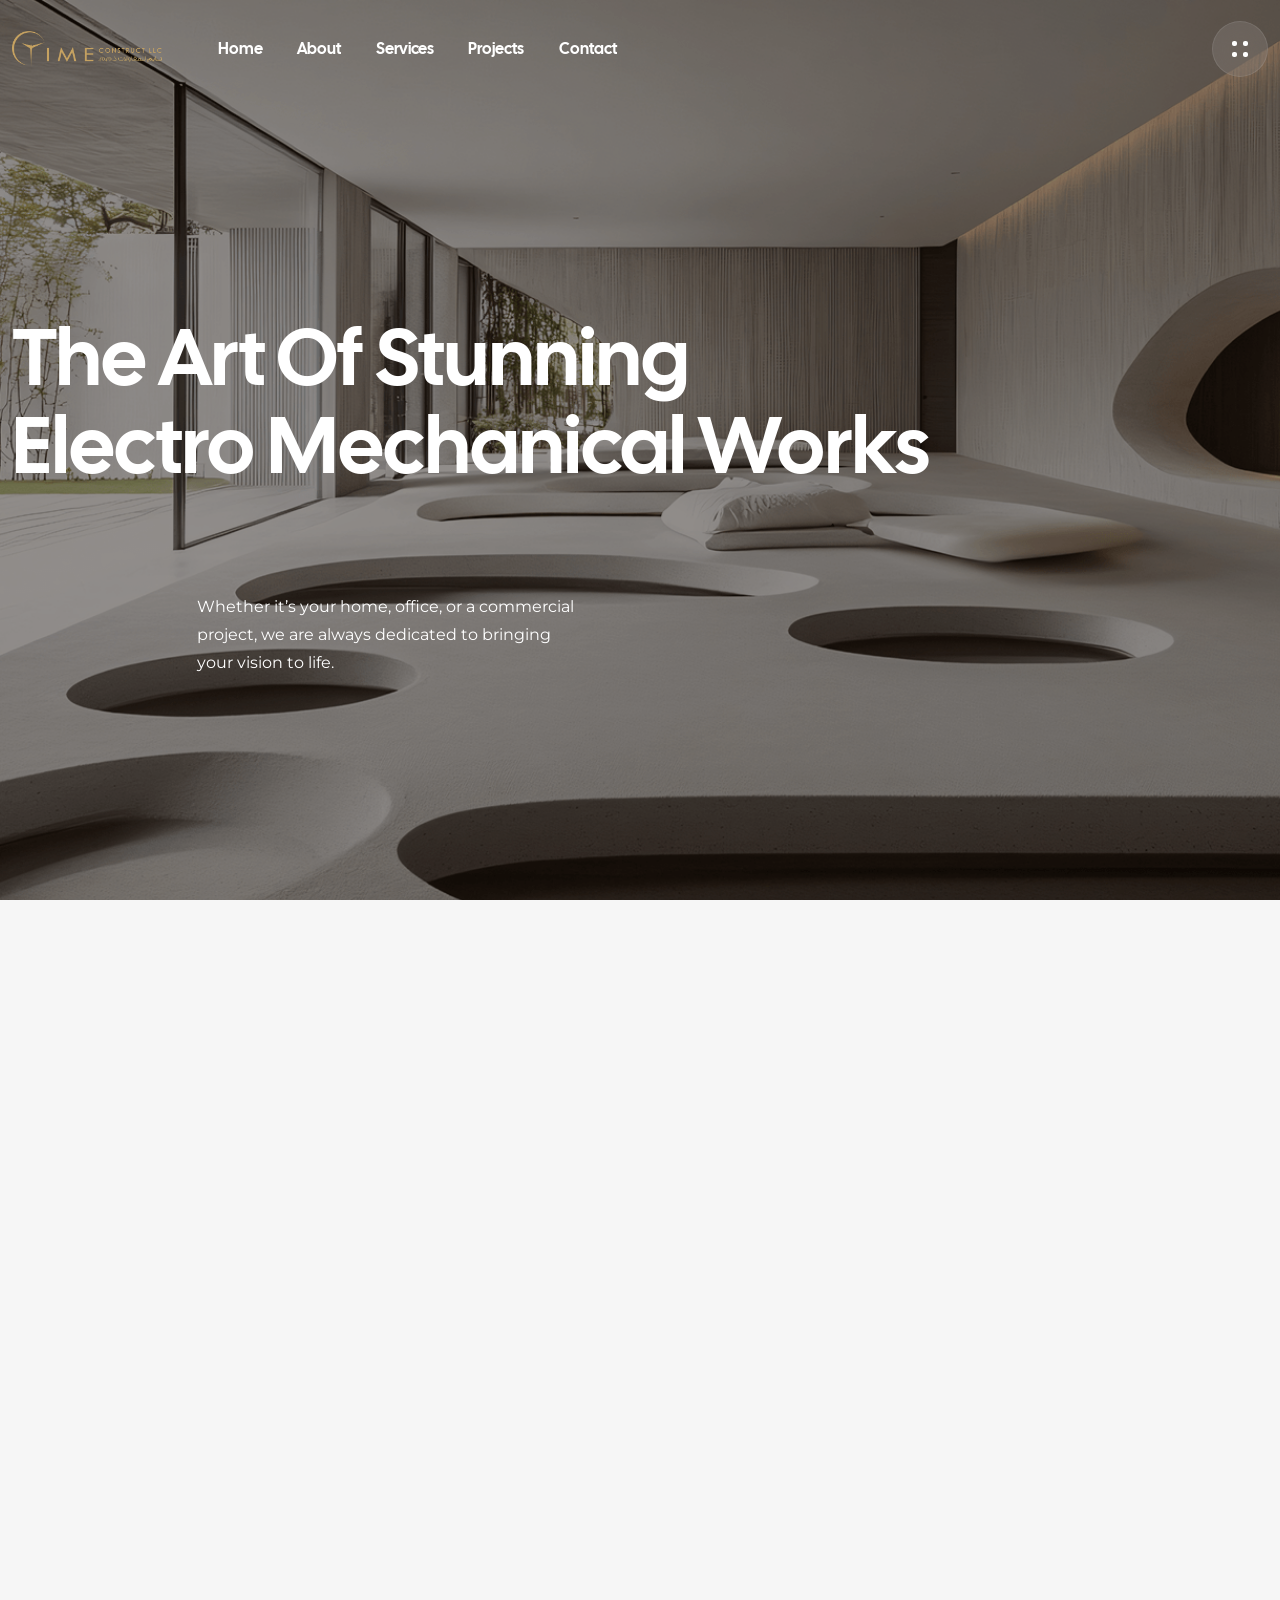
==== commit e6bd9b2c: "design update" ====
--- a/index.html
+++ b/index.html
@@ -1,7 +1,6 @@
 <!DOCTYPE html>
 <html class="no-js" lang="en">
     
-<!-- Mirrored from Time.ibthemespro.com/ by HTTrack Website Copier/3.x [XR&CO'2014], Thu, 23 Apr 2026 16:57:45 GMT -->
 <head>
         <meta charset="utf-8">
         <meta http-equiv="x-ua-compatible" content="ie=edge">
@@ -9,7 +8,7 @@
         <meta name="description" content="">
 
         <!-- Site Title -->
-        <title>Time - Architecture & Interior Design HTML Template</title>
+        <title>Time Construct LLC</title>
 
         <!-- Place favicon.ico in the root directory -->
         <link rel="shortcut icon" type="image/x-icon" href="assets/images/time.png">
@@ -25,41 +24,11 @@
         <link rel="stylesheet" href="assets/css/twentytwenty.min.css">
         <link rel="stylesheet" href="assets/css/swiper.min.css">
         <link rel="stylesheet" href="assets/css/main.css">
+        <link href="https://fonts.googleapis.com/css2?family=Montserrat:ital,wght@0,100..900;1,100..900&display=swap" rel="stylesheet">
     </head>
 
     <body>
 
-        <!-- preloader -->
-        <!-- <div class="preloader overflow-hidden">
-            <div class="site-name"><span>Time</span></div>
-            <div class="preloader-gutters">
-                <div class="bar">
-                    <div class="inner-bar"></div>
-                </div>
-                <div class="bar">
-                    <div class="inner-bar"></div>
-                </div>
-                <div class="bar">
-                    <div class="inner-bar"></div>
-                </div>
-                <div class="bar">
-                    <div class="inner-bar"></div>
-                </div>
-                <div class="bar">
-                    <div class="inner-bar"></div>
-                </div>
-                <div class="bar">
-                    <div class="inner-bar"></div>
-                </div>
-                <div class="bar">
-                    <div class="inner-bar"></div>
-                </div>
-                <div class="bar">
-                    <div class="inner-bar"></div>
-                </div>
-            </div>
-        </div> -->
-        <!-- /.preloader -->
 
         <!-- header-area-start -->
         <header class="header sticky-active">
@@ -94,8 +63,7 @@
                                         <li><a href="#about">About</a></li>
                                         <li><a href="#services">Services</a></li>
                                         <li><a href="projects.html">Projects</a></li>
-                                        <li><a href="#contact">Contact</a></li>
-
+                                        <li><a href="tel:+97167797711">Contact</a></li>
                                     </ul>
                                 </div>
                             </div>
@@ -274,7 +242,7 @@
                                     <div class="slider-content">
                                         <div class="section-heading white-content">
 
-                                            <h2 class="section-title cursor-effect" data-animation="antra-fadeInDown" data-delay="1200ms" data-duration="1400ms">The Art of Stunning <br> Interior Design</h2>
+                                            <h2 class="section-title cursor-effect" data-animation="antra-fadeInDown" data-delay="1200ms" data-duration="1400ms">The Art of Stunning <br> Electro Mechanical Works</h2>
                                         </div>
                                         <div class="bottom-content">
                                             <div class="antra-desc" data-animation="antra-fadeInUp" data-delay="1000ms" data-duration="1400ms">
@@ -328,7 +296,7 @@
                     <div class="shape"><img src="assets/img/shapes/section-heading.png" alt="shape"></div>
                     <div class="col-lg-4 col-md-12">
                         <div class="section-heading mb-0">
-                            <h4 class="sub-heading" data-text-animation="fade-in-right" data-split="char" data-duration="0.9" data-stagger="0.03">Our Services</h4>
+                            <h4 class="sub-heading" data-text-animation="fade-in-right" data-split="char" data-duration="0.4" data-stagger="0.03">Our Services</h4>
                         </div>
                     </div>
                     <div class="col-lg-8 col-md-12">
@@ -446,13 +414,13 @@
                     <div class="shape"><img src="assets/img/shapes/section-heading.png" alt="shape"></div>
                     <div class="col-lg-4 col-md-12">
                         <div class="section-heading mb-0">
-                            <h4 class="sub-heading" data-text-animation="fade-in-right" data-split="char" data-duration="0.9" data-stagger="0.03">WHO We Are</h4>
+                            <h4 class="sub-heading" data-text-animation="fade-in-right" data-split="char" data-duration="0.4" data-stagger="0.03">Who We Are</h4>
                         </div>
                     </div>
                     <div class="col-lg-8 col-md-12">
                         <div class="section-heading section-heading-2 mb-0">
-                            <h2 class="section-title cursor-effect title-2">Explore our <span>comprehensive <br> interior design</span> services</h2>
-                            <p class="mb-0">We specialize in transforming visions into reality. Explore our portfolio of innovative architectural and interior design projects crafted with precision.</p>
+                            <h2 class="section-title cursor-effect title-2">Explore our <span>comprehensive <br> MEP </span> services</h2>
+                            <p class="mb-0">We specialize in transforming visions into reality. Explore our portfolio of innovative Electrical, Mechanical & Plumbing projects crafted with precision.</p>
                         </div>
                     </div>
                 </div>
@@ -471,17 +439,17 @@
                         <div class="feature-item-list feature-item-list-1">
                             <div class="feature-item" data-img="assets/img/service/feature-img-1.png" data-text="Tailored design services for private homes, including room makeovers and complete home transformations.">
                                 <span class="number">01</span>
-                                <h3 class="title"><a href="#">Residential Interior Design</a></h3>
+                                <h3 class="title"><a href="#">Residential MEP Works</a></h3>
                                 <a href="#" class="arrow"><i class="fa-regular fa-arrow-right"></i></a>
                             </div>
                             <div class="feature-item"  data-img="assets/img/service/feature-img-1.png" data-text="Extending design services to outdoor spaces such as gardens, patios, and decks.">
                                 <span class="number">02</span>
-                                <h3 class="title"><a href="#">Commercial Interior Design</a></h3>
+                                <h3 class="title"><a href="#">Commercial MEP Works</a></h3>
                                 <a href="#" class="arrow"><i class="fa-regular fa-arrow-right"></i></a>
                             </div>
                             <div class="feature-item"  data-img="assets/img/service/feature-img-1.png" data-text="Providing professional advice on concepts, color schemes & material selection.">
                                 <span class="number">03</span>
-                                <h3 class="title"><a href="#">Interior Design Consultation</a></h3>
+                                <h3 class="title"><a href="#">MEP Design & Consultation</a></h3>
                                 <a href="#" class="arrow"><i class="fa-regular fa-arrow-right"></i></a>
                             </div>
                             <div class="feature-item"  data-img="assets/img/service/feature-img-1.png" data-text="Designing functional and attractive interiors for businesses, including offices, retail spaces, and hospitality venues.">
@@ -515,7 +483,7 @@
             <div class="container container-2">
                 <div class="heading-space align-items-end">
                     <div class="section-heading mb-0">
-                        <h4 class="sub-heading" data-text-animation="fade-in-right" data-split="char" data-duration="0.9" data-stagger="0.03">How We Work</h4>
+                        <h4 class="sub-heading" data-text-animation="fade-in-right" data-split="char" data-duration="0.4" data-stagger="0.03">How We Work</h4>
                         <h2 class="section-title cursor-effect title-2">Description <span>Architecture <br> process</span> for exceptional <br> results.</h2>
                     </div>
                     <div class="process-desc">
@@ -530,7 +498,7 @@
                             </div>
                             <div class="process-content">
                                 <h3 class="title"><span>01</span>. Initial Consultation</h3>
-                                <p>We begin by understanding <br> your vision, goals, and needs, <br> followed Time.</p>
+                                <p>Comprehensive initial consultation to understand your MEP requirements and deliver efficient, reliable, and cost-effective engineering solutions</p>
                             </div>
                             <span class="number">01</span>
                         </div>
@@ -542,7 +510,7 @@
                             </div>
                             <div class="process-content">
                                 <h3 class="title"><span>02</span>. Design & Planning</h3>
-                                <p>We begin by understanding <br> your vision, goals, and needs, <br> followed Time.</p>
+                                <p>Smart, efficient, and reliable MEP design & planning solutions tailored to optimize performance, safety, and sustainability for every project.</p>
                             </div>
                             <span class="number">02</span>
                         </div>
@@ -554,7 +522,7 @@
                             </div>
                             <div class="process-content">
                                 <h3 class="title"><span>03</span>. Implementation</h3>
-                                <p>We begin by understanding <br> your vision, goals, and needs, <br> followed Time.</p>
+                                <p>Seamless MEP implementation services ensuring precision execution, quality workmanship, and timely project delivery from start to finish.</p>
                             </div>
                             <span class="number">03</span>
                         </div>
@@ -566,7 +534,7 @@
                             </div>
                             <div class="process-content">
                                 <h3 class="title"><span>04</span>. Project Handover</h3>
-                                <p>We begin by understanding <br> your vision, goals, and needs, <br> followed Time.</p>
+                                <p>Professional project handover services with complete system testing, documentation, and client support to ensure smooth operational readiness.</p>
                             </div>
                             <span class="number">04</span>
                         </div>
@@ -584,13 +552,13 @@
                     <div class="shape"><img src="assets/img/shapes/section-heading.png" alt="shape"></div>
                     <div class="col-lg-4 col-md-12">
                         <div class="section-heading mb-0">
-                            <h4 class="sub-heading" data-text-animation="fade-in-right" data-split="char" data-duration="0.9" data-stagger="0.03">Our Projects</h4>
+                            <h4 class="sub-heading" data-text-animation="fade-in-right" data-split="char" data-duration="0.4" data-stagger="0.03">Our Projects</h4>
                         </div>
                     </div>
                     <div class="col-lg-8 col-md-12">
                         <div class="section-heading section-heading-2 mb-0">
                             <h2 class="section-title cursor-effect title-2">Creative <span>projects that <br> define</span> our style</h2>
-                            <p class="mb-0">Our portfolio showcases a diverse range of projects, from beautifully crafted <br> residential spaces functional and stylish commercial interiors</p>
+                            <p class="mb-0">Our portfolio showcases a diverse range of projects, from beautifully crafted <br> residential spaces functional and stylish commercial Projects</p>
                         </div>
                     </div>
                 </div>
@@ -820,23 +788,7 @@
             </div>
         </div>
 
-        <!-- <section id="contact" class="newsletter-section pb-130 overflow-hidden tl-bg-color fade-wrapper">
-            <div class="bg-shape"><img src="assets/img/shapes/newsletter-shape.png" alt="shape"></div>
-            <div class="container">
-                <div class="newsletter-wrap">
-                    <div class="section-heading text-center fade-top">
-                        <h4 class="sub-heading" data-text-animation="fade-in-right" data-split="char" data-duration="0.9" data-stagger="0.03">Subscribe to the newsletter</h4>
-                        <h2 class="section-title cursor-effect">Join <span>our newsletter <br> stay</span> up to date</h2>
-                        <p class="fade-top">Join our newsletter. Learn something new, gain access to exclusive content, <br> and stay informed with the latest updates in the industry.</p>
-                    </div>
-                    <div class="newsletter-form fade-top">
-                        <input type="text" id="email" name="email" class="form-control" placeholder="Email address..">
-                        <button type="submit"><i class="fa-regular fa-arrow-right-long"></i></button>
-                    </div>
-                </div>
-            </div>
-        </section> -->
-        <!-- ./ newsletter-section -->
+       
 
         <footer class="footer-section overflow-hidden">
             <div class="footer-bg" data-background="assets/img/bg-img/footer-bg.png"></div>
@@ -860,7 +812,7 @@
                             <ul class="footer-list">
                                 <li><a href="#about">About Us</a></li>
                                 <li><a href="#services">Services</a></li>
-                                <li><a href="#contact">Contact Us</a></li>
+                                <li><a href="tel:+97167797711">Contact Us</a></li>
                             </ul>
                         </div>
                     </div>
--- a/assets/css/nice-select.css
+++ b/assets/css/nice-select.css
@@ -0,0 +1 @@
+.nice-select,.nice-select .list{background-color:#fff;box-sizing:border-box}.nice-select .list,.nice-select:after{pointer-events:none;position:absolute}.nice-select,.nice-select .option{cursor:pointer;font-weight:400;outline:0}.nice-select,.no-csspointerevents .nice-select.open .list{display:block}.nice-select{-webkit-tap-highlight-color:transparent;border-radius:5px;border:1px solid #e8e8e8;clear:both;float:left;font-family:inherit;font-size:14px;height:42px;line-height:40px;padding-left:18px;padding-right:30px;position:relative;text-align:left!important;-webkit-transition:.2s ease-in-out;transition:.2s ease-in-out;-webkit-user-select:none;-moz-user-select:none;-ms-user-select:none;user-select:none;white-space:nowrap;width:auto}.nice-select:hover{border-color:#dbdbdb}.nice-select.open,.nice-select:active,.nice-select:focus{border-color:#999}.nice-select:after{border-bottom:2px solid #999;border-right:2px solid #999;content:'';display:block;height:5px;margin-top:-4px;right:12px;top:50%;-webkit-transform-origin:66% 66%;-ms-transform-origin:66% 66%;transform-origin:66% 66%;-webkit-transform:rotate(45deg);-ms-transform:rotate(45deg);transform:rotate(45deg);-webkit-transition:.15s ease-in-out;transition:.15s ease-in-out;width:5px}.nice-select.open:after{-webkit-transform:rotate(-135deg);-ms-transform:rotate(-135deg);transform:rotate(-135deg)}.nice-select.open .list{opacity:1;pointer-events:auto;-webkit-transform:scale(1) translateY(0);-ms-transform:scale(1) translateY(0);transform:scale(1) translateY(0)}.nice-select.disabled{border-color:#ededed;color:#999;pointer-events:none}.nice-select.disabled:after{border-color:#ccc}.nice-select.wide{width:100%}.nice-select.wide .list{left:0!important;right:0!important}.nice-select.right{float:right}.nice-select.right .list{left:auto;right:0}.nice-select.small{font-size:12px;height:36px;line-height:34px}.nice-select.small:after{height:4px;width:4px}.nice-select.small .option{line-height:34px;min-height:34px}.nice-select .list{border-radius:5px;box-shadow:0 0 0 1px rgba(68,68,68,.11);margin-top:4px;opacity:0;overflow:hidden;padding:0;top:100%;left:0;-webkit-transform-origin:50% 0;-ms-transform-origin:50% 0;transform-origin:50% 0;-webkit-transform:scale(.75) translateY(-21px);-ms-transform:scale(.75) translateY(-21px);transform:scale(.75) translateY(-21px);-webkit-transition:.2s cubic-bezier(.5, 0, 0, 1.25),opacity .15s ease-out;transition:.2s cubic-bezier(.5, 0, 0, 1.25),opacity .15s ease-out;z-index:9}.nice-select .option{line-height:40px;list-style:none;min-height:40px;padding-left:18px;padding-right:29px;text-align:left;-webkit-transition:.2s;transition:.2s}.nice-select .option.selected{font-weight:700}.nice-select .option.disabled{background-color:transparent;color:#999;cursor:default}.no-csspointerevents .nice-select .list{display:none}
--- a/assets/css/carouselTicker.css
+++ b/assets/css/carouselTicker.css
@@ -0,0 +1 @@
+.carouselTicker__item,.carouselTicker_vertical .carouselTicker__item{border:4px solid red;width:100px;height:60px;line-height:60px;text-align:center}.carouselTicker__list{margin:10px 0;padding:0;list-style-type:none;overflow:hidden}.carouselTicker__item{margin:0 0 0 5px;float:left}.carouselTicker__loader{position:absolute;left:0;right:0;top:0;bottom:0;background:url("../images/loader.html") center center no-repeat #fff}.carouselTicker_vertical .carouselTicker__list{margin:0}.carouselTicker_vertical .carouselTicker__item{margin:0 0 5px}#carouselTicker .carouselTicker__item,#carouselTicker-buttons-controls-example .carouselTicker__item,#carouselTicker-destructor-example .carouselTicker__item{width:auto;height:auto;line-height:normal}.carouselTicker__item img{vertical-align:top}
--- a/assets/css/animation.css
+++ b/assets/css/animation.css
@@ -0,0 +1 @@
+.antra-animation,.antra-animation span{animation-duration:.3s;animation-fill-mode:both}.antra-animation span{display:inline-block}.antra-fadeIn{animation-name:asFadeIn}@keyframes asFadeIn{from{opacity:0}to{opacity:1}}.antra-fadeInLeft{animation-name:asFadeInLeft}@keyframes asFadeInLeft{from{opacity:0;transform:translateX(-50px)}to{opacity:1}}.antra-fadeInRight{animation-name:asFadeInRight}@keyframes asFadeInRight{from{opacity:0;transform:translateX(50px)}to{opacity:1}}.antra-fadeInDown{animation-name:asFadeInTop}@keyframes asFadeInTop{from{opacity:0;transform:translateY(-50px)}to{opacity:1}}.antra-fadeInUp{animation-name:asFadeInBottom}@keyframes asFadeInBottom{from{opacity:0;transform:translateY(50px)}to{opacity:1}}.antra-moveFromLeft{animation-name:asMoveFromLeft}@keyframes asMoveFromLeft{from{visibility:hidden;transform:translateX(-50px)}to{visibility:visible}}.antra-moveFromRight{animation-name:asMoveFromRight}@keyframes asMoveFromRight{from{visibility:hidden;transform:translateX(50px)}to{visibility:visible}}.antra-moveFromTop{animation-name:asMoveFromTop}@keyframes asMoveFromTop{from{visibility:hidden;transform:translateY(-50px)}to{visibility:visible}}.antra-moveFromBottom{animation-name:asMoveFromBottom}@keyframes asMoveFromBottom{from{visibility:hidden;transform:translateY(50px)}to{visibility:visible}}.antra-blurIn{animation-name:asBlurIn}@keyframes asBlurIn{from{filter:blur(20px);opacity:0}}.antra-blurInLeft{animation-name:asBlurInLeft}@keyframes asBlurInLeft{from{transform:translateX(50px);filter:blur(20px);opacity:0}}.antra-blurInRight{animation-name:asBlurInRight}@keyframes asBlurInRight{from{transform:translateX(-50px);filter:blur(20px);opacity:0}}.antra-blurInTop{animation-name:asBlurInTop}@keyframes asBlurInTop{from{transform:translateY(50px);filter:blur(20px);opacity:0}}.antra-blurInBottom{animation-name:asBlurInBottom}@keyframes asBlurInBottom{from{transform:translateY(-50px);filter:blur(20px);opacity:0}}.antra-zoomIn{animation-name:asZoomIn}@keyframes asZoomIn{from{transform:scale(5);opacity:0}}.antra-zoomInLeft{animation-name:asZoomInLeft}@keyframes asZoomInLeft{from{transform:scale(5) translateX(-50%);opacity:0}}.antra-zoomInRight{animation-name:asZoomInRight}@keyframes asZoomInRight{from{transform:scale(5) translateX(50%);opacity:0}}.antra-zoomInTop{animation-name:asZoomInTop}@keyframes asZoomInTop{from{transform:scale(10) translateY(-50%);opacity:0}}.antra-zoomInBottom{animation-name:asZoomInBottom}@keyframes asZoomInBottom{from{transform:scale(10) translateY(50%);opacity:0}}.antra-flipInTop{animation-name:asFlipInTop}@keyframes asFlipInTop{from{transform:perspective(600px);opacity:0}30%{transform:perspective(600px) rotateX(180deg);transform-origin:0 0;animation-timing-function:ease-out}to{transform:perspective(600px)}}.antra-flipInBottom{animation-name:asFlipInBottom}@keyframes asFlipInBottom{from{transform:perspective(600px);opacity:0}30%{transform:perspective(600px) rotateX(180deg);transform-origin:bottom;animation-timing-function:ease-out}to{transform:perspective(600px)}}.antra-rollFromLeft{animation-name:asRollFromLeft}@keyframes asRollFromLeft{from{transform:translateX(-60px) perspective(600px) rotateY(180deg);opacity:0}}.antra-rollFromRight{animation-name:asRollFromRight}@keyframes asRollFromRight{from{transform:translateX(60px) perspective(600px) rotateY(-180deg);opacity:0}}.antra-rollFromTop{animation-name:asRollFromTop}@keyframes asRollFromTop{from{transform:translateY(-60px) perspective(600px) rotateX(180deg);opacity:0}}.antra-rollFromBottom{animation-name:asRollFromBottom}@keyframes asRollFromBottom{from{transform:translateY(60px) perspective(600px) rotateX(-180deg);opacity:0}}.antra-rotateSkateInRight{animation-name:asRotateSkateInRight}@keyframes asRotateSkateInRight{from{transform:scaleX(.2) translateX(100px);opacity:0}}.antra-rotateSkateInLeft{animation-name:asRotateSkateInLeft}@keyframes asRotateSkateInLeft{from{transform:scaleX(.2) translateX(-100px);opacity:0}}.antra-rotateSkateInTop{animation-name:asRotateSkateInTop}@keyframes asRotateSkateInTop{from{transform:scaleY(.2) translateY(-100px);opacity:0}}.antra-rotateSkateInBottom{animation-name:asRotateSkateInBottom}@keyframes asRotateSkateInBottom{from{transform:scaleY(.2) translateY(100px);opacity:0}}.antra-popUp{animation-name:asPopUp}@keyframes asPopUp{0%{visibility:hidden}50%{transform:scale(1.1);visibility:visible}}.antra-popUpLeft{animation-name:asPopUpLeft}@keyframes asPopUpLeft{0%{visibility:hidden}50%{visibility:visible;transform:translateX(-20px) scale(1.1);animation-timing-function:ease-in}}.antra-popUpRight{animation-name:asPopUpRight}@keyframes asPopUpRight{0%{visibility:hidden}50%{visibility:visible;transform:translateX(20px) scale(1.1);animation-timing-function:ease-in}}.swiper-slide-active .kenburns-top{-webkit-animation-name:kenburns-top;animation-name:kenburns-top}@-webkit-keyframes kenburns-top{0%{-webkit-transform:scale(1) translateY(0);transform:scale(1) translateY(0);-webkit-transform-origin:50% 16%;transform-origin:50% 16%}100%{-webkit-transform:scale(1.08) translateY(-15px);transform:scale(1.08) translateY(-15px);-webkit-transform-origin:top;transform-origin:top}}@keyframes kenburns-top{0%{-webkit-transform:scale(1) translateY(0);transform:scale(1) translateY(0);-webkit-transform-origin:50% 16%;transform-origin:50% 16%}100%{-webkit-transform:scale(1.08) translateY(-15px);transform:scale(1.08) translateY(-15px);-webkit-transform-origin:top;transform-origin:top}}
--- a/assets/css/main.css
+++ b/assets/css/main.css
@@ -32,18 +32,28 @@
   --tl-color-grey-2: #9F9FA4;
   --tl-color-border-1: #E3E3E8
 }
-
 * {
   margin: 0;
   padding: 0;
   box-sizing: border-box
 }
-
+p{
+  font-family: "Montserrat", sans-serif!important;
+}
+.project-item .project-content{
+  font-family: "Montserrat", sans-serif!important;
+}
 html {
   overflow-x: hidden;
   max-width: 100%
 }
-
+.get-in-bg{
+      background-color: var(--tl-color-theme-primary);
+    color: var(--tl-color-common-white);
+    padding: 9px 30px;
+    border: none;
+    border-radius: 150px;
+}
 body {
   background-color: #f6f6f6;
   font-family: var(--tl-ff-body);
@@ -384,7 +394,7 @@
 
 .section-heading .sub-heading {
   font-family: var(--tl-ff-heading);
-  color: var(--tl-color-heading-primary);
+  color: #fff;
   font-size: 12px;
   font-weight: 400;
   padding: 7px 19px 7px 28px;
@@ -423,14 +433,15 @@
 }
 
 .section-heading .section-title {
-  /* font-size: 80px; */
+  font-size: 80px;
   line-height: 1.1;
   font-weight: 400;
   display: inline-block;
   margin-bottom: 0;
   text-transform: capitalize;
   position: relative;
-  overflow: hidden
+  overflow: hidden;
+  color: #fff;
 }
 
 .section-heading .section-title span {
@@ -469,8 +480,8 @@
 }
 
 .section-heading .section-title.title-2 {
-  /* font-size: 60px; */
-  color:#fff;
+  font-size: 60px;
+  color: #fff;
 }
 
 @media(max-width: 1199px) {
@@ -2784,9 +2795,9 @@
   color: var(--tl-color-common-white)
 }
 
-.tl-primary-btn.white-btn:hover {
+/* .tl-primary-btn.white-btn:hover {
   border: 1px solid var(--tl-color-theme-primary)
-}
+} */
 
 .header {
   background-color: rgba(0, 0, 0, 0);
@@ -2826,7 +2837,7 @@
 }
 
 .header .primary-header-inner .header-logo img {
-  max-width: 170px
+  max-width: 230px
 }
 
 .header .primary-header-inner .header-logo .logo-light {
@@ -3316,9 +3327,9 @@
 }
 
 .header .primary-header.fixed {
-  background-color: var(--tl-color-heading-primary);
+  background-color: #000;
   top: 0;
-  transition: all .3s ease-in-out
+  transition: all .3s ease-in-out;
 }
 
 @media only screen and (max-width: 992px) {
@@ -4134,7 +4145,7 @@
 }
 
 .service-section .section-heading .section-title {
-  /* font-size: 78px; */
+  font-size: 78px;
   color: #fff;
 }
 
@@ -4160,12 +4171,13 @@
   background-color: var(--tl-color-common-white);
   box-shadow: 0px 3px 18px rgba(0, 0, 0, .03);
   border-radius: 24px;
-  padding: 10px
+  padding: 40px
 }
 
 @media(max-width: 1600px) {
   .service-item {
-    padding: 10px 10px
+    padding: 40px 25px;
+    min-height: 413px;
   }
 }
 
@@ -4177,7 +4189,7 @@
   row-gap: 20px;
   padding-bottom: 80px;
   margin-bottom: 25px;
-  border-bottom: 1px solid var(--tl-color-border-1)
+  border-bottom: 1px solid #8b4e027d;
 }
 
 @media(max-width: 1399px) {
@@ -4194,7 +4206,8 @@
 }
 
 .service-item p {
-  margin-bottom: 0
+  margin-bottom: 0;
+  color: #000;
 }
 
 .about-section {
@@ -4413,7 +4426,9 @@
 }
 
 .slider-content-wrap .section-heading {
-  margin-bottom: 40px
+  margin-bottom: 40px;
+  min-height: 240px;
+  
 }
 
 @media only screen and (max-width: 992px) {
@@ -4425,11 +4440,18 @@
 .slider-content-wrap .section-heading .sub-heading {
   border: 1px solid rgba(255, 255, 255, .5)
 }
-
+.service-item .service-top .icon img{
+    filter: sepia(45%) saturate(450%) hue-rotate(5deg) brightness(62%);
+}
+.service-item{
+  background: #CAA05C !important;  
+}
 .slider-content-wrap .section-heading .section-title {
+
   font-size: 120px;
   max-width: 100%;
-  white-space: normal
+  white-space: normal;
+    font-size: 80px;
 }
 
 @media(max-width: 1199px) {
@@ -4449,7 +4471,8 @@
 }
 
 .slider-content-wrap .bottom-content {
-  padding-left: 185px
+  padding-left: 185px;
+      min-height: 200px;
 }
 
 @media(max-width: 1199px) {
@@ -4645,13 +4668,15 @@
   display: block;
   width: 44px;
   line-height: 1;
-  margin-bottom: -4px
+  margin-bottom: -4px;
+  color: #fff;
 }
 
 .feature-item .title {
   font-size: 36px;
   font-weight: 400;
-  margin-bottom: 0
+  margin-bottom: 0;
+  color: #fff;
 }
 
 @media(max-width: 1199px) {
@@ -4712,7 +4737,8 @@
   padding-bottom: 425px;
   position: relative;
   z-index: 1;
-  overflow-x: clip
+  overflow-x: clip;
+  background: #000;
 }
 
 @media only screen and (max-width: 767px) {
@@ -4845,7 +4871,7 @@
 }
 
 .process-item {
-  background-color: var(--tl-color-common-white);
+  background-color: #CAA05C;
   border-radius: 18px;
   overflow: hidden;
   position: relative
@@ -4871,7 +4897,7 @@
 
 .process-item .process-thumb {
   height: 160px;
-  border: 10px solid var(--tl-color-common-white)
+  border: 10px solid #CAA05C;
 }
 
 @media(max-width: 1199px) {
@@ -4904,7 +4930,7 @@
 }
 
 .process-item .process-content .title span {
-  color: var(--tl-color-theme-primary)
+  color: #fff;
 }
 
 .process-item .process-content p {
@@ -4943,7 +4969,8 @@
   position: relative;
   z-index: 1;
   padding-bottom: 430px;
-  overflow-x: clip
+  overflow-x: clip;
+  background: #000;
 }
 
 @media only screen and (max-width: 992px) {
@@ -5107,14 +5134,17 @@
 }
 
 .project-item .project-content {
-  margin-top: 22px
+  margin-top: 22px;
+  color: #fff;
 }
 
 .project-item .project-content .title {
   font-size: 30px;
   font-weight: 400;
   line-height: 1;
-  margin-bottom: 10px
+  margin-bottom: 10px;
+  color: #fff;
+  text-transform: uppercase;
 }
 
 .project-item:hover .project-img img {
@@ -5137,11 +5167,17 @@
   .project-house-img {
     bottom: 0px
   }
+  .project-item .project-content .title {
+    color: #CAA05C;
+  }
 }
 
 @media only screen and (max-width: 767px) {
   .project-house-img {
     bottom: -30px
+  }
+  .project-item .project-content .title {
+    color: #CAA05C;
   }
 }
 
@@ -5163,7 +5199,7 @@
 }
 
 .sponsor-text-wrap:before {
-  background-color: rgba(0, 0, 0, .1);
+  background-color: rgba(255, 255, 255, 0.1);
   content: "";
   width: 100%;
   height: 1px;
@@ -5175,13 +5211,14 @@
 }
 
 .sponsor-text-wrap .sponsor-text {
-  background-color: #eee;
+  background-color: #000;
   padding: 0 20px;
   font-size: 20px;
   font-weight: 400;
   margin-bottom: 0;
   position: relative;
-  z-index: 5
+  z-index: 5;
+  color: #fff;
 }
 
 .sponsor-text-wrap .sponsor-text span {
@@ -5232,7 +5269,14 @@
   position: relative;
   position: relative
 }
-
+@media (min-width: 1200px) {
+  .service-item{
+    margin-top: 25px;
+  }
+  .service-item{
+    min-height: 342px;
+  }
+}
 @media(max-width: 1199px) {
   .video-content {
     text-align: center
@@ -5536,7 +5580,8 @@
 
 .newsletter-section {
   position: relative;
-  z-index: 1
+  z-index: 1;
+  background: #000;
 }
 
 .newsletter-section .bg-shape {
@@ -5579,23 +5624,28 @@
   border-bottom: 1px solid #59585d;
   border-radius: 0;
   padding: 0;
-  padding-bottom: 10px
+  padding-bottom: 10px;
+  color: #fff;
 }
 
 .newsletter-wrap .newsletter-form .form-control::-webkit-input-placeholder {
-  font-size: 16px
+  font-size: 16px;
+  color: #fff;
 }
 
 .newsletter-wrap .newsletter-form .form-control:-moz-placeholder {
-  font-size: 16px
+  font-size: 16px;
+  color: #fff;
 }
 
 .newsletter-wrap .newsletter-form .form-control::-moz-placeholder {
-  font-size: 16px
+  font-size: 16px;
+  color: #fff;
 }
 
 .newsletter-wrap .newsletter-form .form-control:-ms-input-placeholder {
-  font-size: 16px
+  font-size: 16px;
+  color: #fff;
 }
 
 .newsletter-wrap .newsletter-form button {
@@ -5633,7 +5683,8 @@
   padding-top: 250px;
   padding-bottom: 130px;
   position: relative;
-  z-index: 1
+  z-index: 1;
+  background: #000;
 }
 
 @media only screen and (max-width: 767px) {
@@ -5789,7 +5840,9 @@
 
 .sponsor-1 {
   position: relative;
-  z-index: 2
+  z-index: 2;
+  color: #fff;
+  background: #000;
 }
 
 .antra-panoroma-area {
@@ -7247,7 +7300,7 @@
   box-shadow: none;
   outline: none;
   border: none;
-  border-bottom: 1px solid #59585d;
+  border-bottom: 1px solid #fff;
   border-radius: 0;
   padding: 0;
   padding-bottom: 10px
@@ -10643,17 +10696,14 @@
 }
 
 .hero-section-6 .bg-img:before {
-    content: "";
-    width: 100%;
-    height: 100%;
-    position: absolute;
-    top: 0;
-    left: 0;
-    background: linear-gradient(
-        to right,
-        rgba(0, 0, 0, 0.80),
-        rgba(0, 0, 0, 0.2)
-    );
+  background-color: var(--tl-color-common-black);
+  content: "";
+  width: 100%;
+  height: 100%;
+  position: absolute;
+  top: 0;
+  left: 0;
+  opacity: .64
 }
 
 .hero-section-6 .hero-text {
@@ -10734,19 +10784,7 @@
 }
 
 .hero-wrap-6 .hero-content-6 .hero-btn {
-    margin-top: 130px;
-    height: 120px;
-    width: 120px;
-    font-size: 18px;
-    font-weight: 400;
-    line-height: 1.2;
-    height: 120px;
-    width: 120px;
-    display: flex;
-    align-items: center;
-    justify-content: center;
-    border-radius: 50%;
-    text-align: center;
+  margin-top: 130px
 }
 
 @media only screen and (max-width: 767px) {
@@ -10755,7 +10793,7 @@
   }
 }
 
-/* .hero-wrap-6 .hero-content-6 .hero-btn a {
+.hero-wrap-6 .hero-content-6 .hero-btn a {
   background-color: rgba(255, 255, 255, .24);
   font-family: var(--tl-ff-heading);
   opacity: .95;
@@ -10773,16 +10811,15 @@
   justify-content: center;
   border-radius: 50%;
   text-align: center
-} */
-
-/* .hero-wrap-6 .hero-content-6 .hero-btn a:hover {
+}
+
+.hero-wrap-6 .hero-content-6 .hero-btn a:hover {
   background-color: var(--tl-color-theme-primary)
-} */
+}
 
 .about-section-6 {
   position: relative;
-  z-index: 1;
-  background: #161616;
+  z-index: 1
 }
 
 .about-section-6 .shapes .shape-1 {
@@ -11117,10 +11154,10 @@
   border-radius: 24px
 }
 
-/* .process-item-wrap-6 {
+.process-item-wrap-6 {
   display: grid;
   grid-template-columns: repeat(2, 1fr)
-} */
+}
 
 @media only screen and (max-width: 767px) {
   .process-item-wrap-6 {
@@ -11153,51 +11190,27 @@
 }
 
 .process-item-wrap-6 .process-item-6 .title {
-  /* font-size: 24px; */
+  font-size: 24px;
   font-weight: 400;
   margin-bottom: 20px;
-  line-height: 1;
-  text-align: center;
-  color: #fff;
-
-}
-/* .process-item-wrap-6 .process-item-6{
-  color: #fff;
-}
-.process-item-wrap-6 .process-item-6.item-1:hover {
-  color: #000;
-}
-.process-item-wrap-6 .process-item-6.item-1:hover {
-  color: #000;
-} */
+  line-height: 1
+}
 
 .process-item-wrap-6 .process-item-6 .title span {
   color: var(--tl-color-theme-primary)
 }
 
 .process-item-wrap-6 .process-item-6 p {
-  /* font-size: 16px; */
+  font-size: 16px;
   font-weight: 400;
   margin-bottom: 0;
-  /* max-width: 250px; */
-  width: 100%;
-  text-align: center;
-  color: #fff;
-
-}
-.process-item-wrap-6 .process-item-6 .about-list{
-        max-width: 500px;
-    display: grid;
-    /* grid-template-columns: repeat(2, 1fr); */
-    gap: 5px;
-    list-style: none;
-    margin-bottom: 30px;
-    /* text-align: center; */
-    color: #fff;
-}
-/* .process-item-wrap-6 .process-item-6:hover {
+  max-width: 250px;
+  width: 100%
+}
+
+.process-item-wrap-6 .process-item-6:hover {
   background-color: var(--tl-color-common-white)
-} */
+}
 
 .service-section-5 {
   position: relative;
@@ -11290,8 +11303,7 @@
 
 .content-section {
   position: relative;
-  z-index: 1;
-  background: #000;
+  z-index: 1
 }
 
 .content-section .shape-1 {
@@ -11318,14 +11330,14 @@
 
 .content-info .content-list li {
   font-family: var(--tl-ff-heading);
-  color: #fff;
+  color: var(--tl-color-heading-primary);
   display: flex;
   align-items: center;
   column-gap: 10px;
-  font-size: 16px;
+  font-size: 18px;
   font-weight: 400;
   padding-bottom: 20px;
-  /* border-bottom: 1px solid rgba(159, 159, 164, .24) */
+  border-bottom: 1px solid rgba(159, 159, 164, .24)
 }
 
 .content-info .content-list li i {
@@ -11334,16 +11346,15 @@
 
 .content-info .content-list li:first-child {
   padding-top: 20px;
-  /* border-top: 1px solid rgba(159, 159, 164, .24) */
-}
-
-/* .content-info .content-list li:not(:last-of-type) {
+  border-top: 1px solid rgba(159, 159, 164, .24)
+}
+
+.content-info .content-list li:not(:last-of-type) {
   margin-bottom: 20px
-} */
+}
 
 .content-info p {
-  margin-bottom: 50px;
-  color: #fff;
+  margin-bottom: 50px
 }
 
 .content-img-wrap {
@@ -16587,7 +16598,7 @@
 }
 
 .side-menu-content .side-menu-about .title {
-  font-size: 30px;
+  font-size: 19px;
   font-weight: 400;
   color: var(--tl-color-common-white)
 }
@@ -17711,7 +17722,7 @@
 }
 
 .footer-widget .widget-header .footer-logo {
-  max-width: 170px
+  max-width: 230px
 }
 
 .footer-widget .widget-header .widget-title {
@@ -17920,6 +17931,9 @@
   .footer-text span {
     font-size: 80px
   }
+  .page-header .page-header-content .title{
+    font-size: 56px;
+  }
 }
 
 .copyright-area {
@@ -18025,4 +18039,46 @@
 
 .copyright-content .copyright-list a:hover {
   color: var(--tl-color-theme-primary)
+}
+
+
+/* Custom fullscreen image viewer */
+.image-fullscreen-overlay {
+    position: fixed;
+    top: 0;
+    left: 0;
+    width: 100%;
+    height: 100%;
+    background: rgba(0, 0, 0, 0.95);
+    z-index: 9999;
+    display: none;
+    align-items: center;
+    justify-content: center;
+    cursor: pointer;
+}
+
+.image-fullscreen-overlay.active {
+    display: flex;
+}
+
+.image-fullscreen-overlay img {
+    max-width: 90%;
+    max-height: 90%;
+    object-fit: contain;
+}
+
+.image-fullscreen-overlay .close-btn {
+    position: absolute;
+    top: 20px;
+    right: 30px;
+    color: white;
+    font-size: 40px;
+    cursor: pointer;
+    background: none;
+    border: none;
+    z-index: 10000;
+}
+
+.image-fullscreen-overlay .close-btn:hover {
+    color: #CAA05C;
 }
